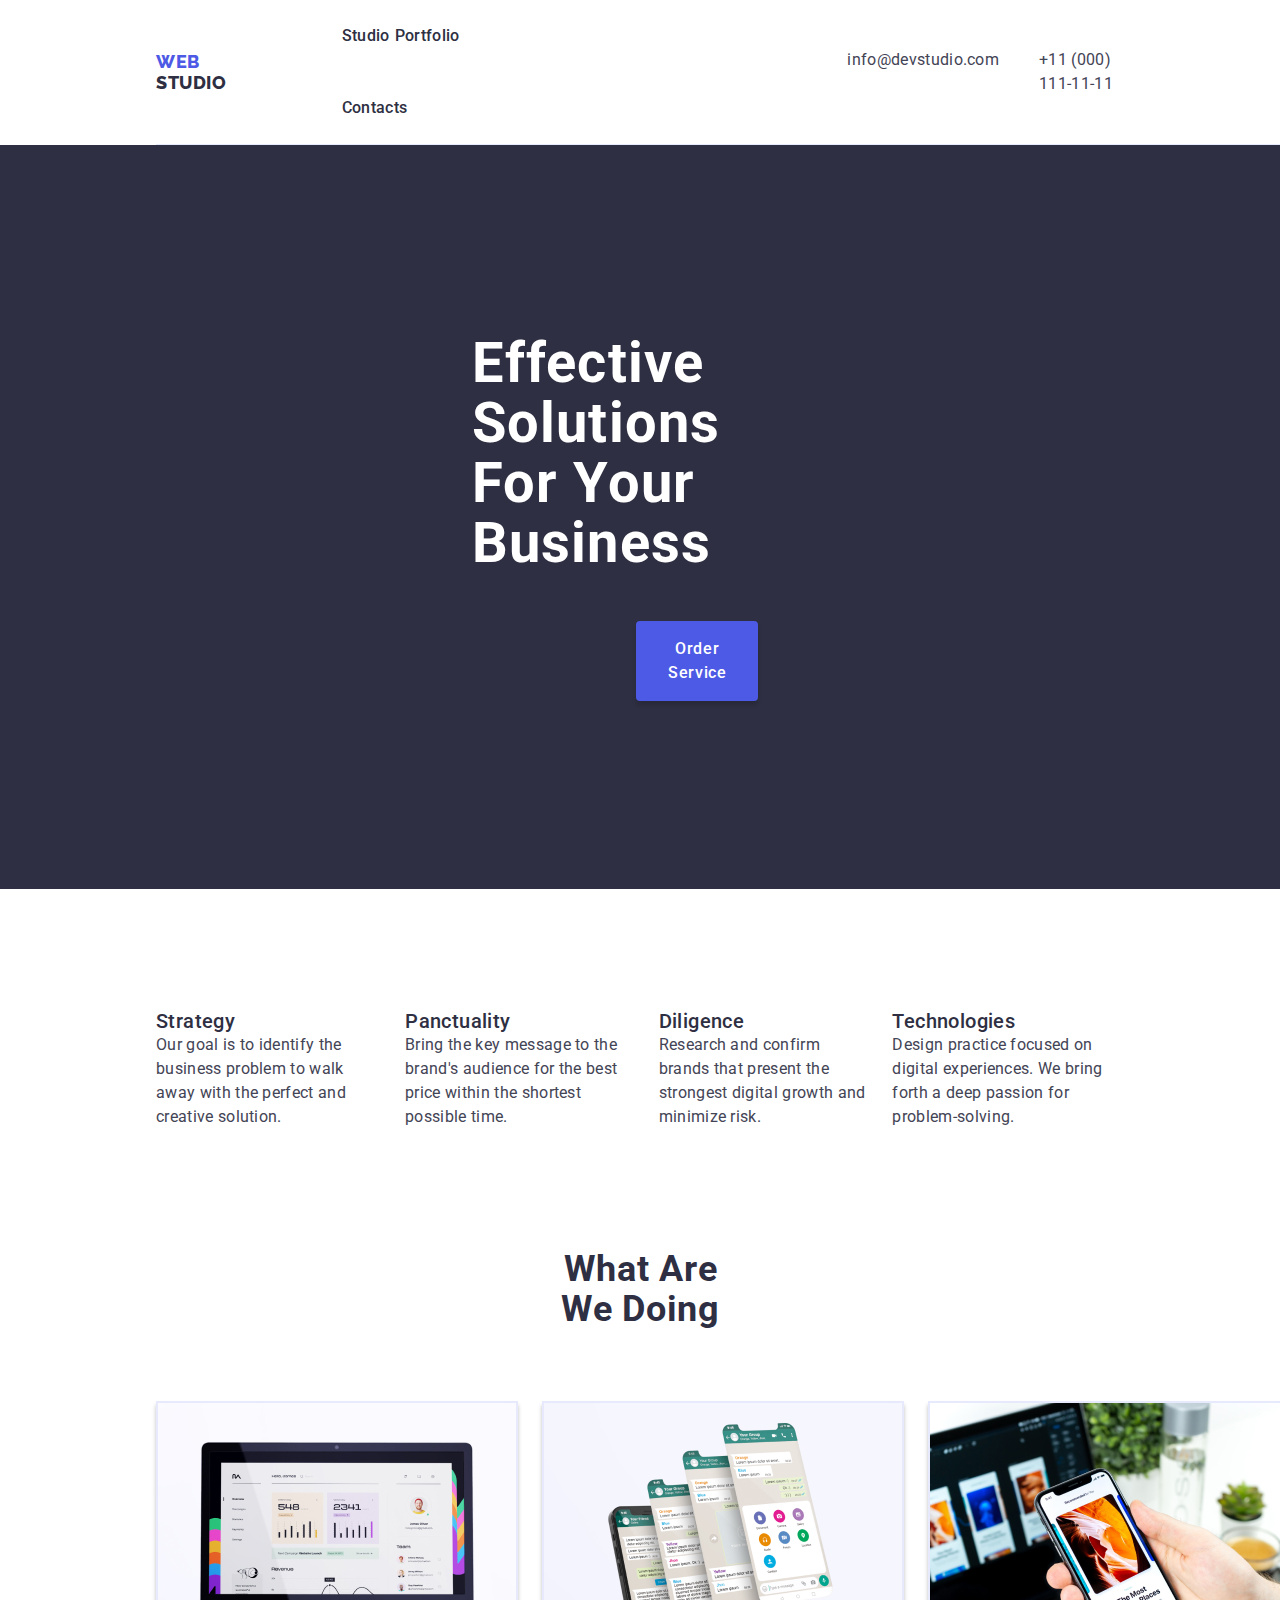
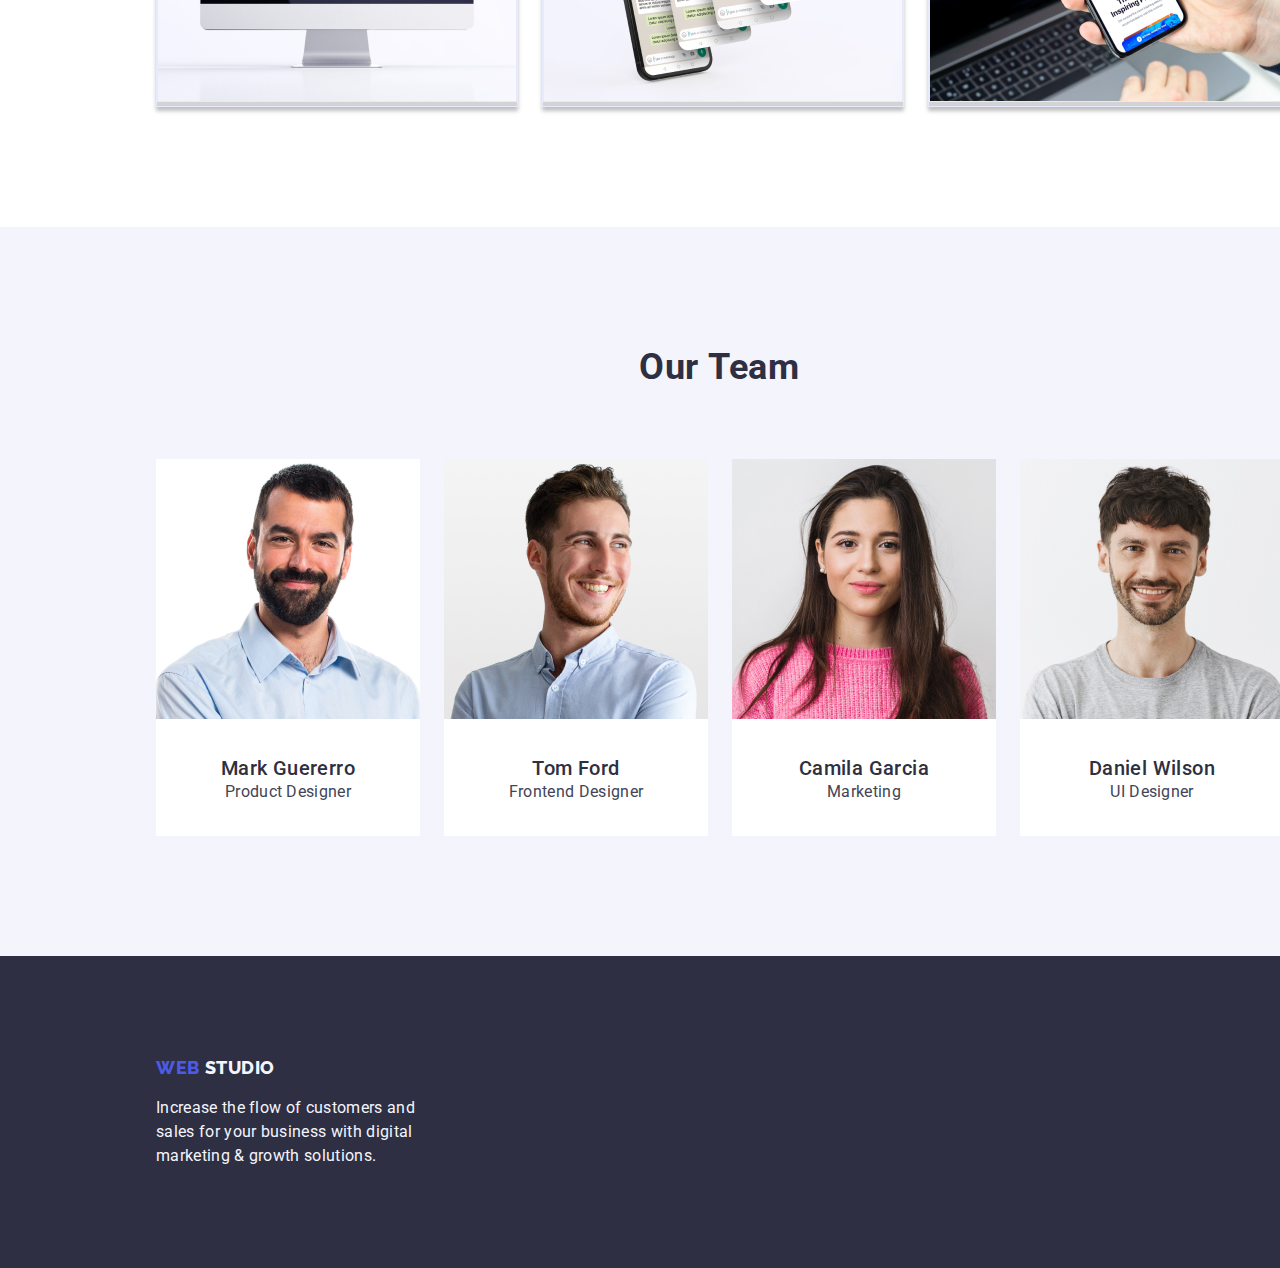
==== index.html @ bf9a6c62 "to check HW3" ====
<!DOCTYPE html>
<html lang="en">

<head>
    <meta charset="UTF-8">
    <meta name="viewport" content="width=device-width, initial-scale=1.0">
    <link rel="stylesheet" href="css/style.css">
    <link rel="stylesheet" href="modern-normalize.css">
    <link rel="preconnect" href="https://fonts.googleapis.com">
    <link rel="preconnect" href="https://fonts.gstatic.com" crossorigin>
    <link href="https://fonts.googleapis.com/css2?family=Raleway:wght@800&display=swap" rel="stylesheet">
    <link href="https://fonts.googleapis.com/css2?family=Roboto:wght@400;500&display=swap" rel="stylesheet">
    <title>HomeWork</title>
</head>

<body>
    <!--Header Section-->
    <header>
        <div class="header-container">
            <a class="header-studio" href="">
                <span class="header-studio-web">web</span>
                <span class="header-studio-link">studio</span></a>
            <nav class="header-nav">
                <ul class="header-nav-list">
                    <li class="header-nav-list-item">
                        <a class="header-nav-link" href="/goit-markup-hw-03/index.html">Studio</a>
                    </li>
                    <li class="header-nav-list-item">
                        <a href="/goit-markup-hw-03/portfolio.html">Portfolio</a>
                    </li>
                    <li class="header-nav-list-item">
                        <a href="/">Contacts</a>
                    </li>
                </ul>
            </nav>
            <address class="header-address">
                <ul class="header-address-list">
                    <li class="header-address-list-item">
                        <a href="mailto:info@devstudio.com" class="header-address-link">info@devstudio.com</a>
                    </li>
                    <li>
                        <a href="tel:+11(000)111-11-11" class="header-address-link">+11 (000) 111-11-11</a>
                    </li>
                </ul>
            </address>
        </div>
    </header>

    <!--Main Section-->
    <main>
        <section class="section-hero">
                <h1 class="hero-title">
                    Effective Solutions <br> for Your Business
                </h1>
            <div class="main-containter">
                <button class="hero-button" type="button">
                    Order Service
                </button>
            </div>
        </section>
        <section class="section-features">
            <div class="features-container">
                <h2 hidden>Features</h2>
                <ul class="features-list">
                    <li class="features-item">
                        <h3>Strategy</h3>
                        <p>Our goal is to identify the business problem to walk away with the perfect and creative solution.
                        </p>
                    </li>
                    <li class="features-item">
                        <h3>Panctuality</h3>
                        <p>Bring the key message to the brand's audience for the best price within the shortest possible
                            time.</p>
                    </li>
                    <li class="features-item">
                        <h3>Diligence</h3>
                        <p>Research and confirm brands that present the strongest digital growth and minimize risk.</p>
                    </li>
                    <li class="features-item">
                        <h3>Technologies</h3>
                        <p>Design practice focused on digital experiences. We bring forth a deep passion for
                            problem-solving.</p>
                    </li>
                </ul>
            </div>            
        </section>

        <section class="services">
            <div class="services-container">
                <h2 class="services-title">
                    What Are We Doing
                </h2>
            </div>
            <div>
                <ul class="services-list">
                    <li class="services-list-item">
                        <img src="images/desktop.jpg" alt="apple monitor" width="360">
                    </li>
                
                    <li class="services-list-item">
                        <img src="images/cpinfo.jpg" alt="cellphone conversation" width="360">
                    </li>
                
                    <li class="services-list-item">
                        <img src="images/cphand.jpg" alt="most inspiring places" width="360">
                    </li>
                </ul>
            </div>            
        </section>

        <section class="team">
            <div class="title-container">
                <h2 class="team-title">
                    Our Team
                </h2>
            </div>
            <div class="team-container">
                <ul class="team-list">
                    <li class="team-list-item">
                        <img src="images/mario.jpg" alt="Product Designer" width="264" height="260">
                        <h3 class="team-member">Mark Guererro</h3>
                        <p class="team-member-position">Product Designer</p>
                    </li>
                
                    <li class="team-list-item">
                        <img src="images/tom.jpg" alt="rontend Designer" width="264" height="260">
                        <h3 class="team-member">Tom Ford</h3>
                        <p class="team-member-position">Frontend Designer</p>
                    </li>
                
                    <li class="team-list-item">
                        <img src="images/camila.jpg" alt="Marketing" width="264" height="260">
                        <h3 class="team-member">Camila Garcia</h3>
                        <p class="team-member-position">Marketing</p>
                    </li>
                
                    <li class="team-list-item">
                        <img src="images/daniel.jpg" alt="UI Designer" width="264" height="260">
                        <h3 class="team-member">Daniel Wilson</h3>
                        <p class="team-member-position">UI Designer</p>
                    </li>
                </ul>
            </div>            
        </section>
    </main>

    <!--Footer Section-->
    <footer>
        <div class="footer-container">
            <a class="footer-studio" href="">
                <span class="footer-studio-web">web</span>
                <span class="footer-studio-link">studio</span></a>
            <p class="footer-studio-paragraph">Increase the flow of customers and<br>sales for your business with
                digital<br>marketing & growth solutions.</p>
        </div>
    </footer>
</body>

</html>
---- css/style.css ----
a {
    text-decoration: none;
    font-style: normal;
    color: inherit;
}

* {
    margin: 0;
    padding: 0;
    box-sizing: border-box;
    font: inherit;
}

:root {
    --iris: #4D5AE5;
    --oceana: #404BBF;
    --navyblue: #2E2F42;
    --green: #31D0AA;
    --slate: #434455;
    --lightslate: #8E8F99;
    --cornflower: #E7E9FC;
    --cloud: #F4F4FD;
    --navybluemodal: #2E2F42;
    --grey: #2E2F42;
    --white: #FFFFFF;
    --dairy: #FCFCFC;
}

/* header section*/
.header-container {
    display: inline-flex;
    border-bottom: 1px solid var(--cornflower);
    background: var(--white);
    justify-content: center;
    align-items: center;
    text-decoration: none;
    flex-shrink: 0;
    margin-left: 156px;
}

.header-studio-web {
    color: var(--iris);
    font-family: Raleway;
    font-size: 18px;
    font-weight: 800;
    line-height: 21px;
    letter-spacing: 0.54px;
    text-transform: uppercase;
}

.header-studio {
    text-decoration: none;
    margin-right: 76px;
}

.header-nav-list-item {
    list-style: none;
    padding-top: 24px;
    padding-bottom: 24px;
    gap: 40px;
}

.header-studio-link {
    color: var(--navyblue);
    font-family: Raleway;
    font-size: 18px;
    font-weight: 800;
    line-height: 21px;
    letter-spacing: 0.54px;
    text-transform: uppercase;
}

.header-nav-list-item {
    display: inline-flex;
    color: var(--navyblue);
    font-family: Roboto;
    font-size: 16px;
    font-weight: 500;
    line-height: 24px;
    letter-spacing: 0.32px;
}

.header-nav :hover {
    color: var(--iris);
}

.header-address-list {
    display: inline-flex;
    margin-left: 332px;
    padding-right: 156px;
    gap: 40px;
    list-style: none;
}

.header-address-link {
    display: inline-flex;
    color: var(--slate);
    font-family: Roboto;
    font-size: 16px;
    line-height: 24px;
    letter-spacing: 0.32px;
}

/* main section*/
.main-containter {
    margin-left: 636px;
    margin-right: 635px;
    padding-bottom: 188px;
}
.hero-title{
    display: inline-flex;
    margin-top: 188px;
    margin-left: 472px;
    margin-right: 472px;
    margin-bottom: 48px;
}

.section-hero{
    background-color: var(--navyblue);
}
.features-container {
    display: inline-flex;
    margin-left: 156px;
    margin-right: 156px;
}

.hero-title {
    color: var(--white);
    font-family: Roboto;
    font-size: 56px;
    font-weight: 700;
    line-height: 60px;
    letter-spacing: 1.12px;
    text-transform: capitalize;
}

.hero-button {
    display: inline-flex;
    padding: 16px 32px;
    align-items: flex-start;
    gap: 10px;
    border-radius: 4px;
    background: var(--iris);
    box-shadow: 0px 4px 4px 0px rgba(0, 0, 0, 0.15);
    color: var(--white);
    font-family: Roboto;
    font-size: 16px;
    font-weight: 500;
    line-height: 24px;
    letter-spacing: 0.64px;
    outline: none;
    border: unset;
    cursor: pointer;
}

.features-list h3 {
    color: var(--navyblue);
    font-family: Roboto;
    font-size: 20px;
    font-weight: 500;
    line-height: 24px;
    letter-spacing: 0.4px;
    text-align: left;
    gap: 8px;
}

.features-list {
    display: flex;
    flex-direction: row;
    justify-content: space-evenly;
    column-gap: 24px;
    list-style-type: none;
    margin-top: 120px;
    margin-bottom: 120px;
}

.features-item p {
    color: var(--slate);
    font-family: Roboto;
    font-size: 16px;
    line-height: 24px;
    letter-spacing: 0.32px;
    text-align: left;
    gap: 8px;
}

.services-container{
    display: inline-flex;
}
.services-title{
    margin-left: 559px;
    margin-bottom: 72px;
    margin-right: 558px;
}

.services-list {
    display: inline-flex;
    column-gap: 24px;
    list-style: none;
    margin-left: 156px;
}

.services-title {
    color: var(--navyblue);
    text-align: center;
    font-family: Roboto;
    font-size: 36px;
    font-weight: 700;
    line-height: 40px;
    letter-spacing: 0.72px;
    text-transform: capitalize;
}

.services-list-item {
    border: 1px solid var(--cornflower);
    background: url(<path-to-image>), lightgray -72.845px -19px / 144.444% 112.667% no-repeat;
    box-shadow: 0px 4px 4px 0px rgba(0, 0, 0, 0.25);
}

.team {
    background-color: var(--cloud);
    margin-top: 120px;
}

.title-container {
    display: inline-flex;
    margin-top: 120px;
    margin-bottom: 72px;
    margin-left: 639px;
}

.team-title {
    color: var(--navyblue);
    text-align: center;
    font-family: Roboto;
    font-size: 36px;
    font-weight: 700;
    line-height: 40px;
    letter-spacing: 0.72px;
    text-transform: capitalize;
}
.team-list {
    display: inline-flex;
    list-style: none;
    gap: 24px;
    margin-left: 156px;
    margin-right: 156px;
    margin-bottom: 120px;
}

.team-member {
    gap: 8px;
    padding-top: 32px;
}

.team-member-position {
    gap: 8px;
    padding-bottom: 32px;
}

.team-list-item {
    background-color: var(--white);
    padding: 0px, 0px, 32px, 0px;
    border-radius: 0px, 0px, 4px, 4px;
}

.team-member {
    color: var(--navyblue);
    text-align: center;
    font-family: Roboto;
    font-size: 20px;
    font-weight: 500;
    line-height: 24px;
    letter-spacing: 0.4px;
}

.team-member-position {
    color: var(--slate);
    text-align: center;
    font-family: Roboto;
    font-size: 16px;
    line-height: 24px;
    letter-spacing: 0.32px;
}

/* footer section */
.footer-container {
    background: var(--navyblue);
    height: 312px;
    padding-top: 101.5px;
    padding-bottom: 100px;
}

.footer-studio-web {
    color: var(--iris);
    font-family: Raleway;
    font-size: 18px;
    font-weight: 800;
    line-height: 21px;
    letter-spacing: 0.54px;
    text-transform: uppercase;
    margin-left: 156px;
}

.footer-studio-link {
    color: var(--cloud);
    font-family: Raleway;
    font-size: 18px;
    font-weight: 800;
    line-height: 21px;
    letter-spacing: 0.54px;
    text-transform: uppercase;
}

.footer-studio-paragraph {
    color: var(--cloud);
    font-family: Roboto;
    font-size: 16px;
    line-height: 24px;
    letter-spacing: 0.32px;
    margin-left: 156px;
    margin-top: 17.5px;
}


/* Portfolio Header, Main and Footer */

/* Header Section*/
.portfolio-container {
    display: inline-flex;
    margin-left: 156px;
    margin-right: 156px;
}

.header-portfolio-list {
    margin-top: 25.5px;
    margin-bottom: 25.5px;
}

.nav-portfolio-list {
    display: inline-flex;
    list-style: none;
    margin-left: 76px;
    column-gap: 40px;
    margin-top: 24px;
    margin-bottom: 24px;
}

.address-list {
    display: inline-flex;
    list-style-type: none;
    gap: 40px;
    margin-top: 24px;
    margin-bottom: 24px;
    margin-left: 332px;
}

.header-portfolio-list-studio {
    color: var(--navyblue);
    font-family: Raleway;
    font-size: 18px;
    font-weight: 800;
    line-height: 21px;
    letter-spacing: 0.54px;
    text-transform: uppercase;
}

.header-portfolio-list-web {
    color: var(--iris);
    font-family: Raleway;
    font-size: 18px;
    font-weight: 800;
    line-height: 21px;
    letter-spacing: 0.54px;
    text-transform: uppercase;
}

.nav-portfolio-list-item {
    color: var(--navyblue);
    font-family: Roboto;
    font-size: 16px;
    font-weight: 500;
    line-height: 24px;
    letter-spacing: 0.32px;
}

.nav-portfolio-list-item:hover {
    color: var(--iris);
}

.address-list-item-link {
    color: var(--slate);
    font-family: Roboto;
    font-size: 16px;
    line-height: 24px;
    letter-spacing: 0.32px;
}


/* main section*/
.btn-container {
    display: inline-flex;
    margin-left: 427px;
    margin-right: 427px;
}

.portfolio-category-item {
    display: inline-flex;
    gap: 24px;
    margin-top: 96px;
    margin-bottom: 72px;
}

.portfolio-category-button {
    display: flex;
    padding: 12px 24px;
    align-items: flex-start;
    border-radius: 4px;
    background: var(--cloud);
    border: 1px solid var(--cornflower);
}

.portfolio-category-button {
    color: var(--iris);
    text-align: center;
    font-family: Roboto;
    font-size: 16px;
    font-weight: 500;
    line-height: 24px;
    letter-spacing: 0.64px;
    outline: none;
    cursor: pointer;
}

.portfolio-category-button:hover {
    background: var(--oceana);
    color: var(--white);
    border-color: var(--iris);
    box-shadow: 0px 2px 2px 0px rgba(0, 0, 0, 0.12), 0px 2px 1px 0px rgba(0, 0, 0, 0.08), 0px 3px 1px 0px rgba(0, 0, 0, 0.10);
}

.applications-container {
    margin-left: 156px;
    margin-right: 156px;
    row-gap: 48px;
}

.application-list {
    display: flex;
    flex-wrap: wrap;
    gap: 24px;
    list-style: none;
    row-gap: 48px;
    margin-bottom: 120px;
}

.application-description {
    padding-top: 32px;
    row-gap: 8px;
}

.application-name {
    padding-bottom: 32px;
    row-gap: 8px;
}

.application-description {
    color: var(--navyblue);
    font-family: Roboto;
    font-size: 20px;
    font-weight: 500;
    line-height: 24px;
    letter-spacing: 0.4px;
}

.application-name {
    color: var(--slate);
    font-family: Roboto;
    font-size: 16px;
    line-height: 24px;
    letter-spacing: 0.32px;
}

.services-application {
    color: var(--navyblue);
    font-family: Roboto;
    font-size: 20px;
    font-weight: 500;
    line-height: 24px;
    letter-spacing: 0.4px;
}

/* footer*/
.footer-studio-list {
    display: inline-flex;
    margin-left: 156px;
    margin-top: 101.5px;
}

.footer-section {
    background: var(--navyblue);
    height: 312px;
}

.footer-paragraph {
    margin-left: 156px;
}

.studio-footer {
    text-decoration: none;
    text-transform: uppercase;
    font-family: Raleway;
}

.footer-paragraph {
    color: var(--cloud);
    font-family: Roboto;
    font-size: 16px;
    line-height: 24px;
    letter-spacing: 0.32px;
}

.footer-studio-list-web {
    color: var(--iris);
    font-family: Raleway;
    font-size: 18px;
    font-weight: 800;
    line-height: 21px;
    letter-spacing: 0.54px;
    text-transform: uppercase;
}

.footer-studio-list-link {
    color: var(--cloud);
    font-family: Raleway;
    font-size: 18px;
    font-weight: 800;
    line-height: 21px;
    letter-spacing: 0.54px;
    text-transform: uppercase;
}
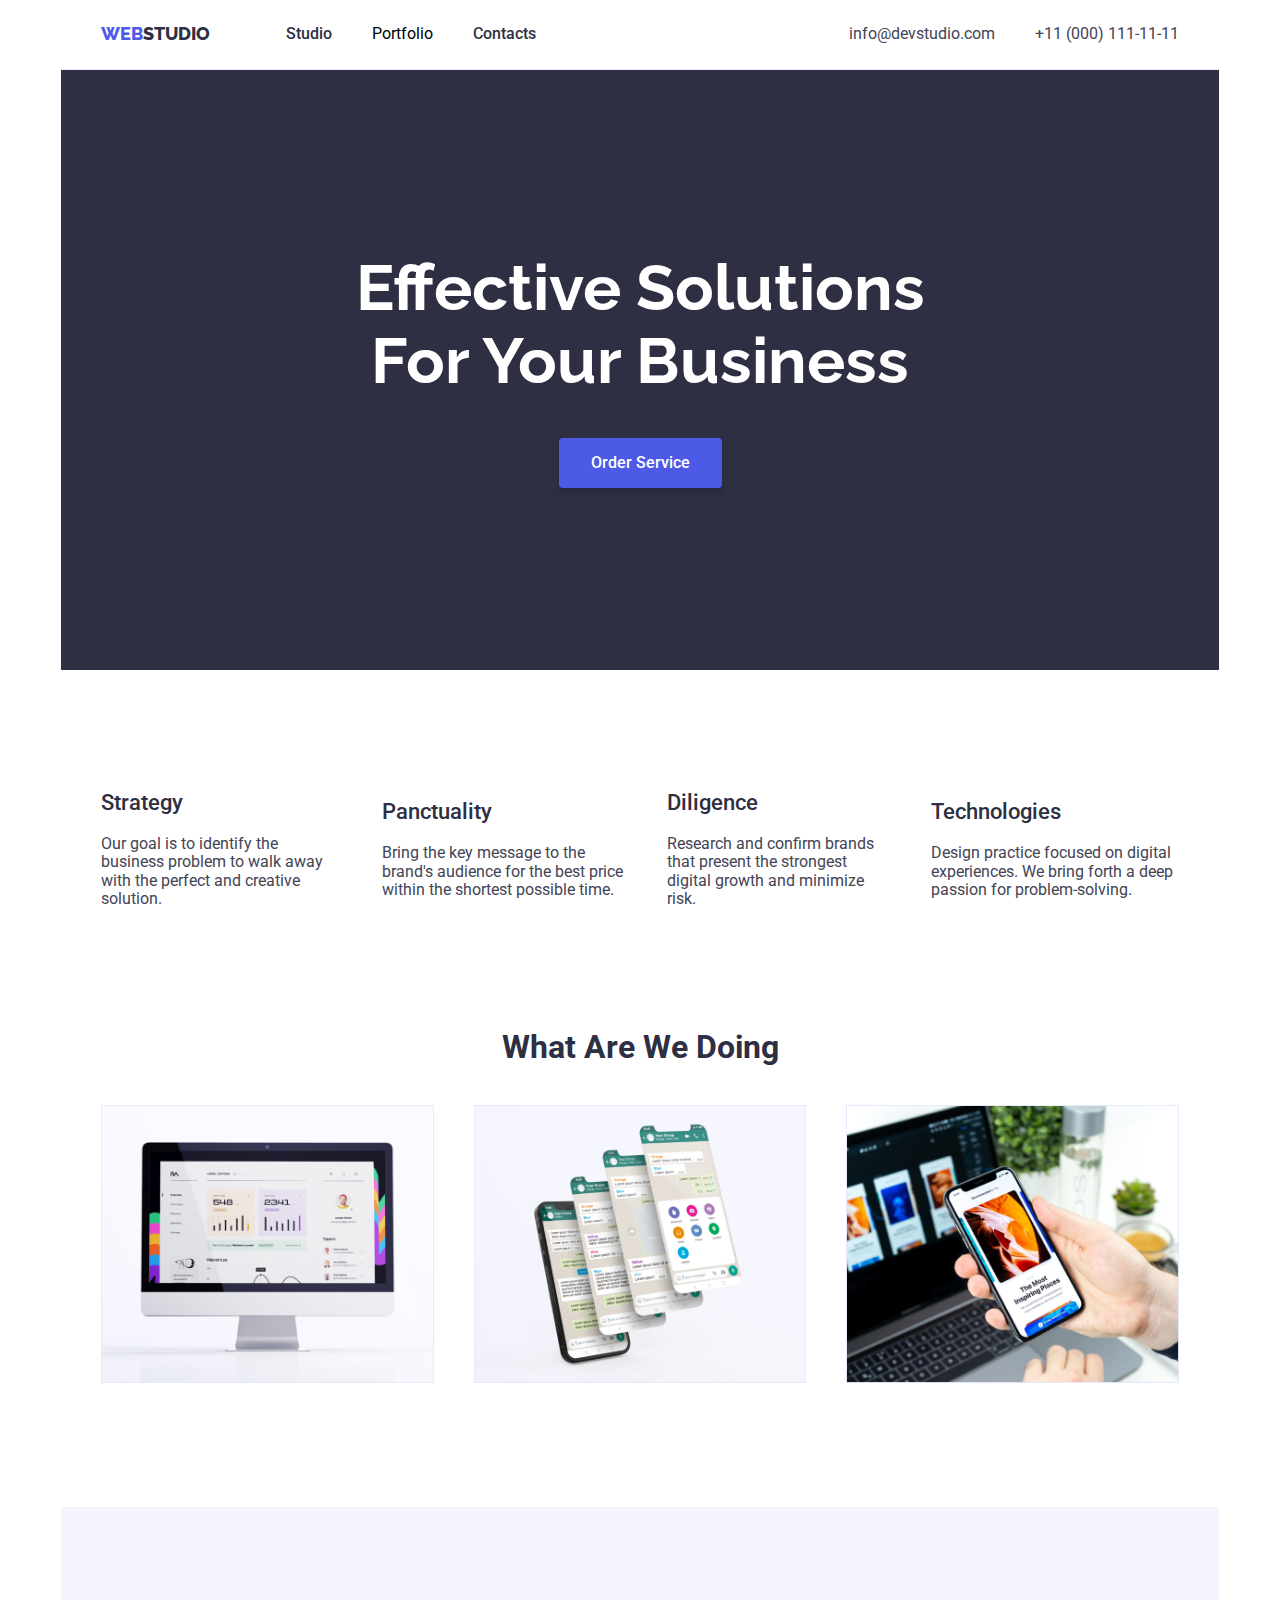
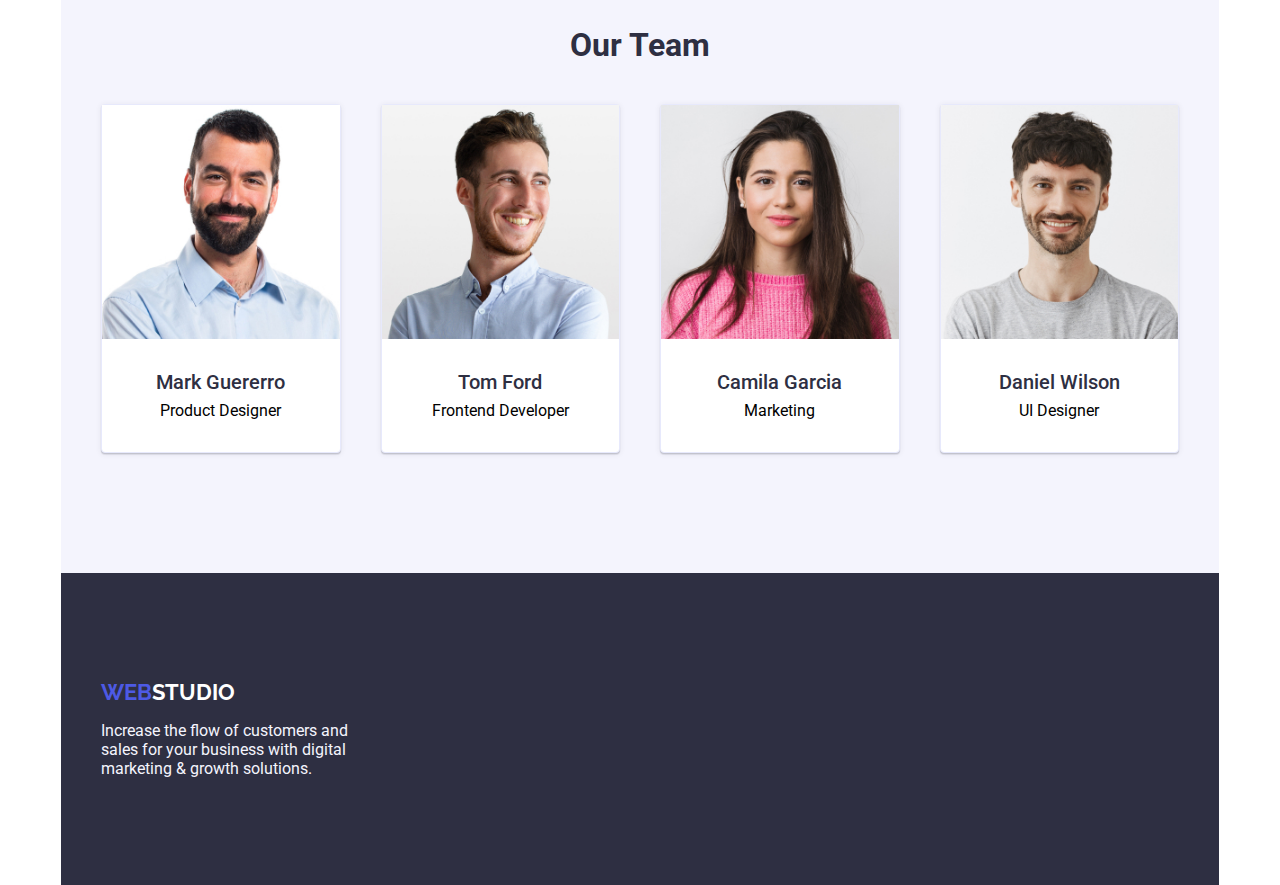
==== commit 4a666159: "for finalizing" ====
--- a/index.html
+++ b/index.html
@@ -6,154 +6,138 @@
     <meta name="viewport" content="width=device-width, initial-scale=1.0">
     <link rel="stylesheet" href="css/style.css">
     <link rel="stylesheet" href="modern-normalize.css">
+
     <link rel="preconnect" href="https://fonts.googleapis.com">
     <link rel="preconnect" href="https://fonts.gstatic.com" crossorigin>
+    
     <link href="https://fonts.googleapis.com/css2?family=Raleway:wght@800&display=swap" rel="stylesheet">
     <link href="https://fonts.googleapis.com/css2?family=Roboto:wght@400;500&display=swap" rel="stylesheet">
     <title>HomeWork</title>
 </head>
 
 <body>
-    <!--Header Section-->
-    <header>
-        <div class="header-container">
-            <a class="header-studio" href="">
-                <span class="header-studio-web">web</span>
-                <span class="header-studio-link">studio</span></a>
-            <nav class="header-nav">
-                <ul class="header-nav-list">
-                    <li class="header-nav-list-item">
-                        <a class="header-nav-link" href="/goit-markup-hw-03/index.html">Studio</a>
+    <div class="container">
+        <header>
+            <nav class="nav">
+                <a  href="index.html" class="logo">
+                    <span class="logo-span">Web</span>Studio
+                </a>
+                <ul class="nav-list">
+                    <li class="nav-list-item">
+                        <a href="/index.html">Studio</a>
+                    </li
+                    <li class="nav-list-item">
+                        <a href="/portfolio.html">Portfolio</a>
                     </li>
-                    <li class="header-nav-list-item">
-                        <a href="/goit-markup-hw-03/portfolio.html">Portfolio</a>
-                    </li>
-                    <li class="header-nav-list-item">
-                        <a href="/">Contacts</a>
+                    <li class="nav-list-item">
+                        <a href="#">Contacts</a>
                     </li>
                 </ul>
             </nav>
-            <address class="header-address">
-                <ul class="header-address-list">
-                    <li class="header-address-list-item">
-                        <a href="mailto:info@devstudio.com" class="header-address-link">info@devstudio.com</a>
-                    </li>
-                    <li>
-                        <a href="tel:+11(000)111-11-11" class="header-address-link">+11 (000) 111-11-11</a>
-                    </li>
-                </ul>
+            <address class="address">
+                <a href="mailto:info@devstudio.com">info@devstudio.com</a>
+                <a href="tel:+110001111111">+11 (000) 111-11-11</a>
             </address>
-        </div>
-    </header>
+        </header>
 
     <!--Main Section-->
     <main>
-        <section class="section-hero">
-                <h1 class="hero-title">
-                    Effective Solutions <br> for Your Business
-                </h1>
-            <div class="main-containter">
-                <button class="hero-button" type="button">
-                    Order Service
-                </button>
-            </div>
+        <section class="section hero">
+            <h1 class="hero-title">
+                Effective Solutions <br> for Your Business
+            </h1>
+            <button type="button" class="hero-button">
+                Order Service
+            </button>
         </section>
-        <section class="section-features">
-            <div class="features-container">
-                <h2 hidden>Features</h2>
-                <ul class="features-list">
-                    <li class="features-item">
-                        <h3>Strategy</h3>
-                        <p>Our goal is to identify the business problem to walk away with the perfect and creative solution.
-                        </p>
-                    </li>
-                    <li class="features-item">
-                        <h3>Panctuality</h3>
-                        <p>Bring the key message to the brand's audience for the best price within the shortest possible
-                            time.</p>
-                    </li>
-                    <li class="features-item">
-                        <h3>Diligence</h3>
-                        <p>Research and confirm brands that present the strongest digital growth and minimize risk.</p>
-                    </li>
-                    <li class="features-item">
-                        <h3>Technologies</h3>
-                        <p>Design practice focused on digital experiences. We bring forth a deep passion for
-                            problem-solving.</p>
-                    </li>
-                </ul>
-            </div>            
+        <section class="section about">
+            <h2 class="about-title" hidden>Feature</h2>
+            <ul class="about-list">
+                <li class="about-list-item">
+                    <h3>Strategy</h3>
+                    <p>Our goal is to identify the business problem to walk away with the perfect and creative
+                    solution.</p>
+                </li>
+                <li class="about-list-item">
+                    <h3>Panctuality</h3>
+                    <p>Bring the key message to the brand's audience for the best price within the shortest possible
+                        time.</p>
+                </li>
+                <li class="about-list-item">
+                    <h3>Diligence</h3>
+                    <p>Research and confirm brands that present the strongest digital growth and minimize risk.</p>
+                </li>
+                <li class="about-list-item">
+                    <h3>Technologies</h3>
+                    <p>Design practice focused on digital experiences. We bring forth a deep passion for
+                        problem-solving.</p>
+                </li>
+            </ul>
         </section>
 
-        <section class="services">
-            <div class="services-container">
+        <section class="section services">
                 <h2 class="services-title">
                     What Are We Doing
                 </h2>
-            </div>
-            <div>
                 <ul class="services-list">
                     <li class="services-list-item">
-                        <img src="images/desktop.jpg" alt="apple monitor" width="360">
+                        <img src="images/desktop.jpg" alt="apple monitor">
                     </li>
-                
                     <li class="services-list-item">
-                        <img src="images/cpinfo.jpg" alt="cellphone conversation" width="360">
+                        <img src="images/cpinfo.jpg" alt="cellphone conversation">
                     </li>
-                
                     <li class="services-list-item">
-                        <img src="images/cphand.jpg" alt="most inspiring places" width="360">
+                        <img src="images/cphand.jpg" alt="most inspiring places">
                     </li>
                 </ul>
-            </div>            
         </section>
 
-        <section class="team">
-            <div class="title-container">
-                <h2 class="team-title">
+        <section class="section teams">
+                <h2 class="teams-title">
                     Our Team
                 </h2>
-            </div>
-            <div class="team-container">
-                <ul class="team-list">
-                    <li class="team-list-item">
-                        <img src="images/mario.jpg" alt="Product Designer" width="264" height="260">
-                        <h3 class="team-member">Mark Guererro</h3>
-                        <p class="team-member-position">Product Designer</p>
+                <ul class="teams-list">
+                    <li class="teams-list-item">
+                        <img src="images/mario.jpg" alt="Mark Guerrero">
+                        <div class="teams-list-item-details">
+                            <h3>Mark Guererro</h3>
+                            <p>Product Designer</p>
+                        </div>
                     </li>
-                
-                    <li class="team-list-item">
-                        <img src="images/tom.jpg" alt="rontend Designer" width="264" height="260">
-                        <h3 class="team-member">Tom Ford</h3>
-                        <p class="team-member-position">Frontend Designer</p>
+                    <li class="teams-list-item">                        
+                        <img src="images/tom.jpg" alt="Tom Ford">
+                        <div class="teams-list-item-details">
+                            <h3>Tom Ford</h3>
+                            <p>Frontend Developer</p>
+                        </div>                        
                     </li>
-                
-                    <li class="team-list-item">
-                        <img src="images/camila.jpg" alt="Marketing" width="264" height="260">
-                        <h3 class="team-member">Camila Garcia</h3>
-                        <p class="team-member-position">Marketing</p>
+                    <li class="teams-list-item">
+                        <img src="images/camila.jpg" alt="Camila Garcia">
+                        <div class="teams-list-item-details">
+                            <h3>Camila Garcia</h3>
+                            <p>Marketing</p>
+                        </div>                        
                     </li>
-                
-                    <li class="team-list-item">
-                        <img src="images/daniel.jpg" alt="UI Designer" width="264" height="260">
-                        <h3 class="team-member">Daniel Wilson</h3>
-                        <p class="team-member-position">UI Designer</p>
+                    <li class="teams-list-item">
+                        <img src="images/daniel.jpg" alt="Daniel Wilson">
+                        <div class="teams-list-item-details">
+                            <h3>Daniel Wilson</h3>
+                            <p>UI Designer</p>
+                        </div>                        
                     </li>
                 </ul>
-            </div>            
         </section>
     </main>
 
     <!--Footer Section-->
-    <footer>
-        <div class="footer-container">
-            <a class="footer-studio" href="">
-                <span class="footer-studio-web">web</span>
-                <span class="footer-studio-link">studio</span></a>
-            <p class="footer-studio-paragraph">Increase the flow of customers and<br>sales for your business with
-                digital<br>marketing & growth solutions.</p>
-        </div>
+    <footer class="footer">
+        <a href="index.html" class="footer-logo">
+            <span class="footer-logo-span">Web</span>Studio
+        </a>
+        <p>
+            Increase the flow of customers and sales for your business with digital marketing & growth solutions.
+        </p>
     </footer>
-</body>
-
+    </div>
+    </body>
 </html>--- a/css/style.css
+++ b/css/style.css
@@ -2,6 +2,7 @@
     text-decoration: none;
     font-style: normal;
     color: inherit;
+    cursor: pointer;
 }
 
 * {
@@ -9,8 +10,39 @@
     padding: 0;
     box-sizing: border-box;
     font: inherit;
-}
-
+    list-style: none;
+}
+body {
+    font-family: "Roboto", sans-serif;
+    margin: 0;
+    padding: 0;
+}
+h1,h2,h3,h4,h5,h6 {
+    margin: 0;
+    padding: 0;
+    text-transform: capitalize;
+}
+h1 {
+    font-size: 64px;
+    font-weight: 700;
+}
+h2 {
+    font-size: 48px;
+    font-weight: 600;
+}
+h3 {
+    font-size: 32px;
+    font-weight: 500;
+}
+button {
+    border: none;
+    outline: none;
+    cursor: pointer;
+}
+img {
+    width: 100%;
+    height: auto;
+}
 :root {
     --iris: #4D5AE5;
     --oceana: #404BBF;
@@ -26,516 +58,331 @@
     --dairy: #FCFCFC;
 }
 
-/* header section*/
-.header-container {
-    display: inline-flex;
+.container {
+    display: flex;
+    flex-direction: column;
+    justify-content: center;
+    align-items: center;
+    max-width: 1158px;
+    margin: 0 auto;
+}
+
+header {
+    display: flex;
+    justify-content: center;
+    align-items: center;
+    width: 100%;
     border-bottom: 1px solid var(--cornflower);
     background: var(--white);
-    justify-content: center;
-    align-items: center;
+    padding: 24px 40px;
+}
+main{
+    display: block;
+    width: 100%;
+}
+
+.nav {
+    display: flex;
+    justify-content: space-between;
+    align-items: center;
+    gap: 76px;
+}
+.nav .logo-span {
+    color: var(--iris);
+}
+.nav .logo {
+    color: var(--navyblue);
+    font-family: "Raleway", sans-serif;
+    font-size: 18px;
+    font-style: normal;
+    font-weight: 800;
+    text-transform: uppercase;
     text-decoration: none;
-    flex-shrink: 0;
-    margin-left: 156px;
-}
-
-.header-studio-web {
-    color: var(--iris);
-    font-family: Raleway;
-    font-size: 18px;
-    font-weight: 800;
-    line-height: 21px;
-    letter-spacing: 0.54px;
-    text-transform: uppercase;
-}
-
-.header-studio {
-    text-decoration: none;
-    margin-right: 76px;
-}
-
-.header-nav-list-item {
-    list-style: none;
-    padding-top: 24px;
-    padding-bottom: 24px;
-    gap: 40px;
-}
-
-.header-studio-link {
-    color: var(--navyblue);
-    font-family: Raleway;
-    font-size: 18px;
-    font-weight: 800;
-    line-height: 21px;
-    letter-spacing: 0.54px;
-    text-transform: uppercase;
-}
-
-.header-nav-list-item {
-    display: inline-flex;
-    color: var(--navyblue);
-    font-family: Roboto;
-    font-size: 16px;
-    font-weight: 500;
-    line-height: 24px;
-    letter-spacing: 0.32px;
-}
-
-.header-nav :hover {
-    color: var(--iris);
-}
-
-.header-address-list {
-    display: inline-flex;
-    margin-left: 332px;
-    padding-right: 156px;
-    gap: 40px;
-    list-style: none;
-}
-
-.header-address-link {
-    display: inline-flex;
+}
+.nav-list {
+    display: flex;
+    justify-content: space-between;
+    align-items: center;
+    gap: 40px;
+}
+.nav-list-item a {
+    font-weight: 500;
+    color: var(--navyblue);
+}
+.nav-list-item a:hover {
+    color: var(--iris);
+}
+.address {
+    display: flex;
+    align-items: flex-start;
+    gap: 40px;
+    margin-left: auto;
+}
+.address a{
+    font-style: normal;
     color: var(--slate);
-    font-family: Roboto;
-    font-size: 16px;
-    line-height: 24px;
-    letter-spacing: 0.32px;
-}
-
+}
+.address a:hover {
+    color: var(--iris);
+}
 /* main section*/
-.main-containter {
-    margin-left: 636px;
-    margin-right: 635px;
-    padding-bottom: 188px;
-}
-.hero-title{
-    display: inline-flex;
-    margin-top: 188px;
-    margin-left: 472px;
-    margin-right: 472px;
-    margin-bottom: 48px;
-}
-
-.section-hero{
-    background-color: var(--navyblue);
-}
-.features-container {
-    display: inline-flex;
-    margin-left: 156px;
-    margin-right: 156px;
-}
-
+.hero {
+    flex-direction: column;
+    gap: 40px;
+    background: var(--navyblue);
+    height: 600px;
+}
+.section {
+    display: flex;
+    margin: 0;
+    width: 100%;
+    justify-content: center;
+    align-items: center;
+}
 .hero-title {
+    font-family: "Raleway", sans-serif;
+    text-align: center;
     color: var(--white);
-    font-family: Roboto;
-    font-size: 56px;
-    font-weight: 700;
-    line-height: 60px;
-    letter-spacing: 1.12px;
+}
+.hero-button {
+    font-size: 16px;
+    font-weight: 500;
+    padding: 16px 32px;
     text-transform: capitalize;
-}
-
-.hero-button {
-    display: inline-flex;
-    padding: 16px 32px;
-    align-items: flex-start;
-    gap: 10px;
     border-radius: 4px;
+    color: var(--white);
     background: var(--iris);
     box-shadow: 0px 4px 4px 0px rgba(0, 0, 0, 0.15);
+    transition: all 0.1s ease-in-out;
+}
+.hero-button:hover {
+    background: var(--cornflower);
+    color: var(--iris);
+}
+
+.hero-button:active {
+    transform: scale(0.95);
+}
+.about {
+    flex-direction: column;
+    padding: 120px 40px;
+}
+.about-title {
+    text-align: center;
+    color: var(--navyblue);
+    font-size: 2rem;
+    font-weight: 500;
+    margin-bottom: 40px;
+}
+.about-list {
+    display: flex;
+    justify-content: space-between;
+    align-items: center;
+    gap: 40px;
+}
+.about-list-item{
+    display: flex;
+    flex-direction: column;
+    gap: 20px;
+    text-align: left;
+}
+.about-list-item h3{
+    font-size: 22px;
+    color: var(--navyblue);
+}
+.about-list-item p{
+    font-size: 16px;
+    color: var(--slate);
+}
+.services{
+    flex-direction: column;
+    padding: 0 40px 120px;
+}
+.services-title{
+    text-align: center;
+    color: var(--navyblue);
+    font-size: 32px;
+    font-weight: 700;
+    margin-bottom: 40px;
+}
+.services-list{
+    display: flex;
+    justify-content: space-between;
+    align-items: center;
+    gap: 40px;
+}
+.teams{
+    flex-direction: column;
+    padding: 120px 40px;
+    background-color: var(--cloud);
+}
+.teams-title{
+    text-align: center;
+    color: var(--navyblue);
+    font-size: 32px;
+    font-weight: 700;
+    margin-bottom: 40px;
+}
+.teams-list{
+    display: flex;
+    justify-content: space-between;
+    align-items: center;
+    gap: 40px;
+}
+.teams-list-item{
+    display: flex;
+    justify-content: center;
+    align-items: center;
+    flex-direction: column;
+    gap: 32px;
+    background: var(--white);
+    border: 1px solid var(--cornflower);
+    box-shadow: 0px 2px 1px 0px rgba(46, 47, 66, 0.08), 0px 1px 1px 0px rgba(46, 47, 66, 0.16), 0px 1px 6px 0px rgba(46, 47, 66, 0.08);
+    border-radius: 4px;
+}
+.team-list-item img{
+    width: 100%;
+    height: 100%;
+    object-fit: cover;
+}
+.teams-list-item-details{
+    display: flex;
+    flex-direction: column;
+    align-items: center;
+    gap: 8px;
+    margin-bottom: 32px;
+    width: 100%;
+}
+.teams-list-item h3{
+    font-size: 20px;
+    color: var(--navyblue);
+}
+.team-list-item p{
+    font-size: 16px;
+    color: var(--slate);
+}
+/* Portfolio Header, Main and Footer */
+
+.portfolio{
+    flex-direction: column;
+    padding: 96px 40px 120px;
+}
+.portfolio-title{
+    text-align: center;
+    color: var(--navyblue);
+    font-size: 32px;
+    font-weight: 500;
+    margin-bottom: 40px;
+}
+.portfolio-filter-list{
+    display: flex;
+    justify-content: center;
+    align-items: center;
+    gap: 40px;
+    margin-bottom: 40px;
+}
+.filter-list-item .filter-active{
+    border-radius: 4px;
+    border: none;
+    background: var(--iris);
     color: var(--white);
-    font-family: Roboto;
-    font-size: 16px;
-    font-weight: 500;
-    line-height: 24px;
-    letter-spacing: 0.64px;
-    outline: none;
-    border: unset;
+    box-shadow: 0px 2px 2px 0px rgba(0, 0, 0, 0.12), 0px 2px 1px 0px rgba(0, 0, 0, 0.08), 0px 3px 1px 0px rgba(0, 0, 0, 0.10);
+}
+.filter-list-item .filter-buttons{
+    font-size: 16px;
+    font-weight: 500;
+    color: var(--navyblue);
+    padding: 12px 24px;
+    border-radius: 4px;
+    color: var(--iris);
+    border: 1px solid var(--cornflower);
+    background: var(--cloud);
+    transition: all 0.3s ease-in-out;
+}
+.filter-list-item .filter-buttons:hover {
+    background: var(--cornflower);
+    color: var(--iris);
+}
+.filter-list-item .filter-buttons:active {
+    transform: scale(0.95);
+}
+.portfolio-list {
+    display: flex;
+    flex-wrap: wrap;
+    justify-content: space-between;
+    align-items: center;
+    row-gap: 48px;
+    column-gap: 24px;
+}
+
+.portfolio-list-item {
+    display: flex;
+    flex-direction: column;
+    background: var(--white);
+    width: calc(33.33% - 20px);
     cursor: pointer;
-}
-
-.features-list h3 {
-    color: var(--navyblue);
-    font-family: Roboto;
+    transition: all 0.3s ease-in-out;
+}
+.portfolio-list-item:hover {
+    box-shadow: 0px 2px 2px 0px rgba(0, 0, 0, 0.12), 0px 2px 1px 0px rgba(0, 0, 0, 0.08), 0px 3px 1px 0px rgba(0, 0, 0, 0.10);
+}
+.portfolio-list-item img {
+    width: 100%;
+    object-fit: cover;
+}
+.portfolio-list {
+    display: flex;
+    justify-content: space-between;
+    align-items: center;
+    gap: 40px;
+}
+.portfolio-list-item .list-item-content {
+    display: flex;
+    flex-direction: column;
+    gap: 10px;
+    padding: 30px 20px;
+    border-bottom: 1px solid var(--cornflower);
+    border-left: 1px solid var(--cornflower);
+    border-right: 1px solid var(--cornflower);
+}
+.list-item-content h3{
     font-size: 20px;
-    font-weight: 500;
-    line-height: 24px;
-    letter-spacing: 0.4px;
-    text-align: left;
-    gap: 8px;
-}
-
-.features-list {
-    display: flex;
-    flex-direction: row;
-    justify-content: space-evenly;
-    column-gap: 24px;
-    list-style-type: none;
-    margin-top: 120px;
-    margin-bottom: 120px;
-}
-
-.features-item p {
-    color: var(--slate);
-    font-family: Roboto;
-    font-size: 16px;
-    line-height: 24px;
-    letter-spacing: 0.32px;
-    text-align: left;
-    gap: 8px;
-}
-
-.services-container{
-    display: inline-flex;
-}
-.services-title{
-    margin-left: 559px;
-    margin-bottom: 72px;
-    margin-right: 558px;
-}
-
-.services-list {
-    display: inline-flex;
-    column-gap: 24px;
-    list-style: none;
-    margin-left: 156px;
-}
-
-.services-title {
-    color: var(--navyblue);
-    text-align: center;
-    font-family: Roboto;
-    font-size: 36px;
-    font-weight: 700;
-    line-height: 40px;
-    letter-spacing: 0.72px;
-    text-transform: capitalize;
-}
-
-.services-list-item {
-    border: 1px solid var(--cornflower);
-    background: url(<path-to-image>), lightgray -72.845px -19px / 144.444% 112.667% no-repeat;
-    box-shadow: 0px 4px 4px 0px rgba(0, 0, 0, 0.25);
-}
-
-.team {
-    background-color: var(--cloud);
-    margin-top: 120px;
-}
-
-.title-container {
-    display: inline-flex;
-    margin-top: 120px;
-    margin-bottom: 72px;
-    margin-left: 639px;
-}
-
-.team-title {
-    color: var(--navyblue);
-    text-align: center;
-    font-family: Roboto;
-    font-size: 36px;
-    font-weight: 700;
-    line-height: 40px;
-    letter-spacing: 0.72px;
-    text-transform: capitalize;
-}
-.team-list {
-    display: inline-flex;
-    list-style: none;
-    gap: 24px;
-    margin-left: 156px;
-    margin-right: 156px;
-    margin-bottom: 120px;
-}
-
-.team-member {
-    gap: 8px;
-    padding-top: 32px;
-}
-
-.team-member-position {
-    gap: 8px;
-    padding-bottom: 32px;
-}
-
-.team-list-item {
-    background-color: var(--white);
-    padding: 0px, 0px, 32px, 0px;
-    border-radius: 0px, 0px, 4px, 4px;
-}
-
-.team-member {
-    color: var(--navyblue);
-    text-align: center;
-    font-family: Roboto;
-    font-size: 20px;
-    font-weight: 500;
-    line-height: 24px;
-    letter-spacing: 0.4px;
-}
-
-.team-member-position {
-    color: var(--slate);
-    text-align: center;
-    font-family: Roboto;
-    font-size: 16px;
-    line-height: 24px;
-    letter-spacing: 0.32px;
-}
-
-/* footer section */
-.footer-container {
+    color: var(--navyblue);
+}
+.list-item-content p {
+    font-size: 16px;
+    color: var(--slate, #434455);
+}
+.footer {
+    display: flex;
+    justify-content: center;
+    align-items: flex-start;
+    flex-direction: column;
     background: var(--navyblue);
     height: 312px;
-    padding-top: 101.5px;
-    padding-bottom: 100px;
-}
-
-.footer-studio-web {
-    color: var(--iris);
-    font-family: Raleway;
-    font-size: 18px;
-    font-weight: 800;
-    line-height: 21px;
-    letter-spacing: 0.54px;
+    width: 100%;
+    padding: 0 40px;
+}
+
+.footer-logo {
+    color: var(--white);
+    font-family: "Raleway", sans-serif;
+    font-size: 22px;
+    font-style: normal;
+    font-weight: 700;
     text-transform: uppercase;
-    margin-left: 156px;
-}
-
-.footer-studio-link {
+    text-decoration: none;
+    margin-right: 40px;
+}
+
+.footer-logo-span {
+    color: var(--iris);
+}
+
+.footer p {
+    font-size: 16px;
     color: var(--cloud);
-    font-family: Raleway;
-    font-size: 18px;
-    font-weight: 800;
-    line-height: 21px;
-    letter-spacing: 0.54px;
-    text-transform: uppercase;
-}
-
-.footer-studio-paragraph {
-    color: var(--cloud);
-    font-family: Roboto;
-    font-size: 16px;
-    line-height: 24px;
-    letter-spacing: 0.32px;
-    margin-left: 156px;
-    margin-top: 17.5px;
-}
-
-
-/* Portfolio Header, Main and Footer */
-
-/* Header Section*/
-.portfolio-container {
-    display: inline-flex;
-    margin-left: 156px;
-    margin-right: 156px;
-}
-
-.header-portfolio-list {
-    margin-top: 25.5px;
-    margin-bottom: 25.5px;
-}
-
-.nav-portfolio-list {
-    display: inline-flex;
-    list-style: none;
-    margin-left: 76px;
-    column-gap: 40px;
-    margin-top: 24px;
-    margin-bottom: 24px;
-}
-
-.address-list {
-    display: inline-flex;
-    list-style-type: none;
-    gap: 40px;
-    margin-top: 24px;
-    margin-bottom: 24px;
-    margin-left: 332px;
-}
-
-.header-portfolio-list-studio {
-    color: var(--navyblue);
-    font-family: Raleway;
-    font-size: 18px;
-    font-weight: 800;
-    line-height: 21px;
-    letter-spacing: 0.54px;
-    text-transform: uppercase;
-}
-
-.header-portfolio-list-web {
-    color: var(--iris);
-    font-family: Raleway;
-    font-size: 18px;
-    font-weight: 800;
-    line-height: 21px;
-    letter-spacing: 0.54px;
-    text-transform: uppercase;
-}
-
-.nav-portfolio-list-item {
-    color: var(--navyblue);
-    font-family: Roboto;
-    font-size: 16px;
-    font-weight: 500;
-    line-height: 24px;
-    letter-spacing: 0.32px;
-}
-
-.nav-portfolio-list-item:hover {
-    color: var(--iris);
-}
-
-.address-list-item-link {
-    color: var(--slate);
-    font-family: Roboto;
-    font-size: 16px;
-    line-height: 24px;
-    letter-spacing: 0.32px;
-}
-
-
-/* main section*/
-.btn-container {
-    display: inline-flex;
-    margin-left: 427px;
-    margin-right: 427px;
-}
-
-.portfolio-category-item {
-    display: inline-flex;
-    gap: 24px;
-    margin-top: 96px;
-    margin-bottom: 72px;
-}
-
-.portfolio-category-button {
-    display: flex;
-    padding: 12px 24px;
-    align-items: flex-start;
-    border-radius: 4px;
-    background: var(--cloud);
-    border: 1px solid var(--cornflower);
-}
-
-.portfolio-category-button {
-    color: var(--iris);
-    text-align: center;
-    font-family: Roboto;
-    font-size: 16px;
-    font-weight: 500;
-    line-height: 24px;
-    letter-spacing: 0.64px;
-    outline: none;
-    cursor: pointer;
-}
-
-.portfolio-category-button:hover {
-    background: var(--oceana);
-    color: var(--white);
-    border-color: var(--iris);
-    box-shadow: 0px 2px 2px 0px rgba(0, 0, 0, 0.12), 0px 2px 1px 0px rgba(0, 0, 0, 0.08), 0px 3px 1px 0px rgba(0, 0, 0, 0.10);
-}
-
-.applications-container {
-    margin-left: 156px;
-    margin-right: 156px;
-    row-gap: 48px;
-}
-
-.application-list {
-    display: flex;
-    flex-wrap: wrap;
-    gap: 24px;
-    list-style: none;
-    row-gap: 48px;
-    margin-bottom: 120px;
-}
-
-.application-description {
-    padding-top: 32px;
-    row-gap: 8px;
-}
-
-.application-name {
-    padding-bottom: 32px;
-    row-gap: 8px;
-}
-
-.application-description {
-    color: var(--navyblue);
-    font-family: Roboto;
-    font-size: 20px;
-    font-weight: 500;
-    line-height: 24px;
-    letter-spacing: 0.4px;
-}
-
-.application-name {
-    color: var(--slate);
-    font-family: Roboto;
-    font-size: 16px;
-    line-height: 24px;
-    letter-spacing: 0.32px;
-}
-
-.services-application {
-    color: var(--navyblue);
-    font-family: Roboto;
-    font-size: 20px;
-    font-weight: 500;
-    line-height: 24px;
-    letter-spacing: 0.4px;
-}
-
-/* footer*/
-.footer-studio-list {
-    display: inline-flex;
-    margin-left: 156px;
-    margin-top: 101.5px;
-}
-
-.footer-section {
-    background: var(--navyblue);
-    height: 312px;
-}
-
-.footer-paragraph {
-    margin-left: 156px;
-}
-
-.studio-footer {
-    text-decoration: none;
-    text-transform: uppercase;
-    font-family: Raleway;
-}
-
-.footer-paragraph {
-    color: var(--cloud);
-    font-family: Roboto;
-    font-size: 16px;
-    line-height: 24px;
-    letter-spacing: 0.32px;
-}
-
-.footer-studio-list-web {
-    color: var(--iris);
-    font-family: Raleway;
-    font-size: 18px;
-    font-weight: 800;
-    line-height: 21px;
-    letter-spacing: 0.54px;
-    text-transform: uppercase;
-}
-
-.footer-studio-list-link {
-    color: var(--cloud);
-    font-family: Raleway;
-    font-size: 18px;
-    font-weight: 800;
-    line-height: 21px;
-    letter-spacing: 0.54px;
-    text-transform: uppercase;
+    width: 264px;
+    line-height: 1.2;
+    margin-top: 16px;
 }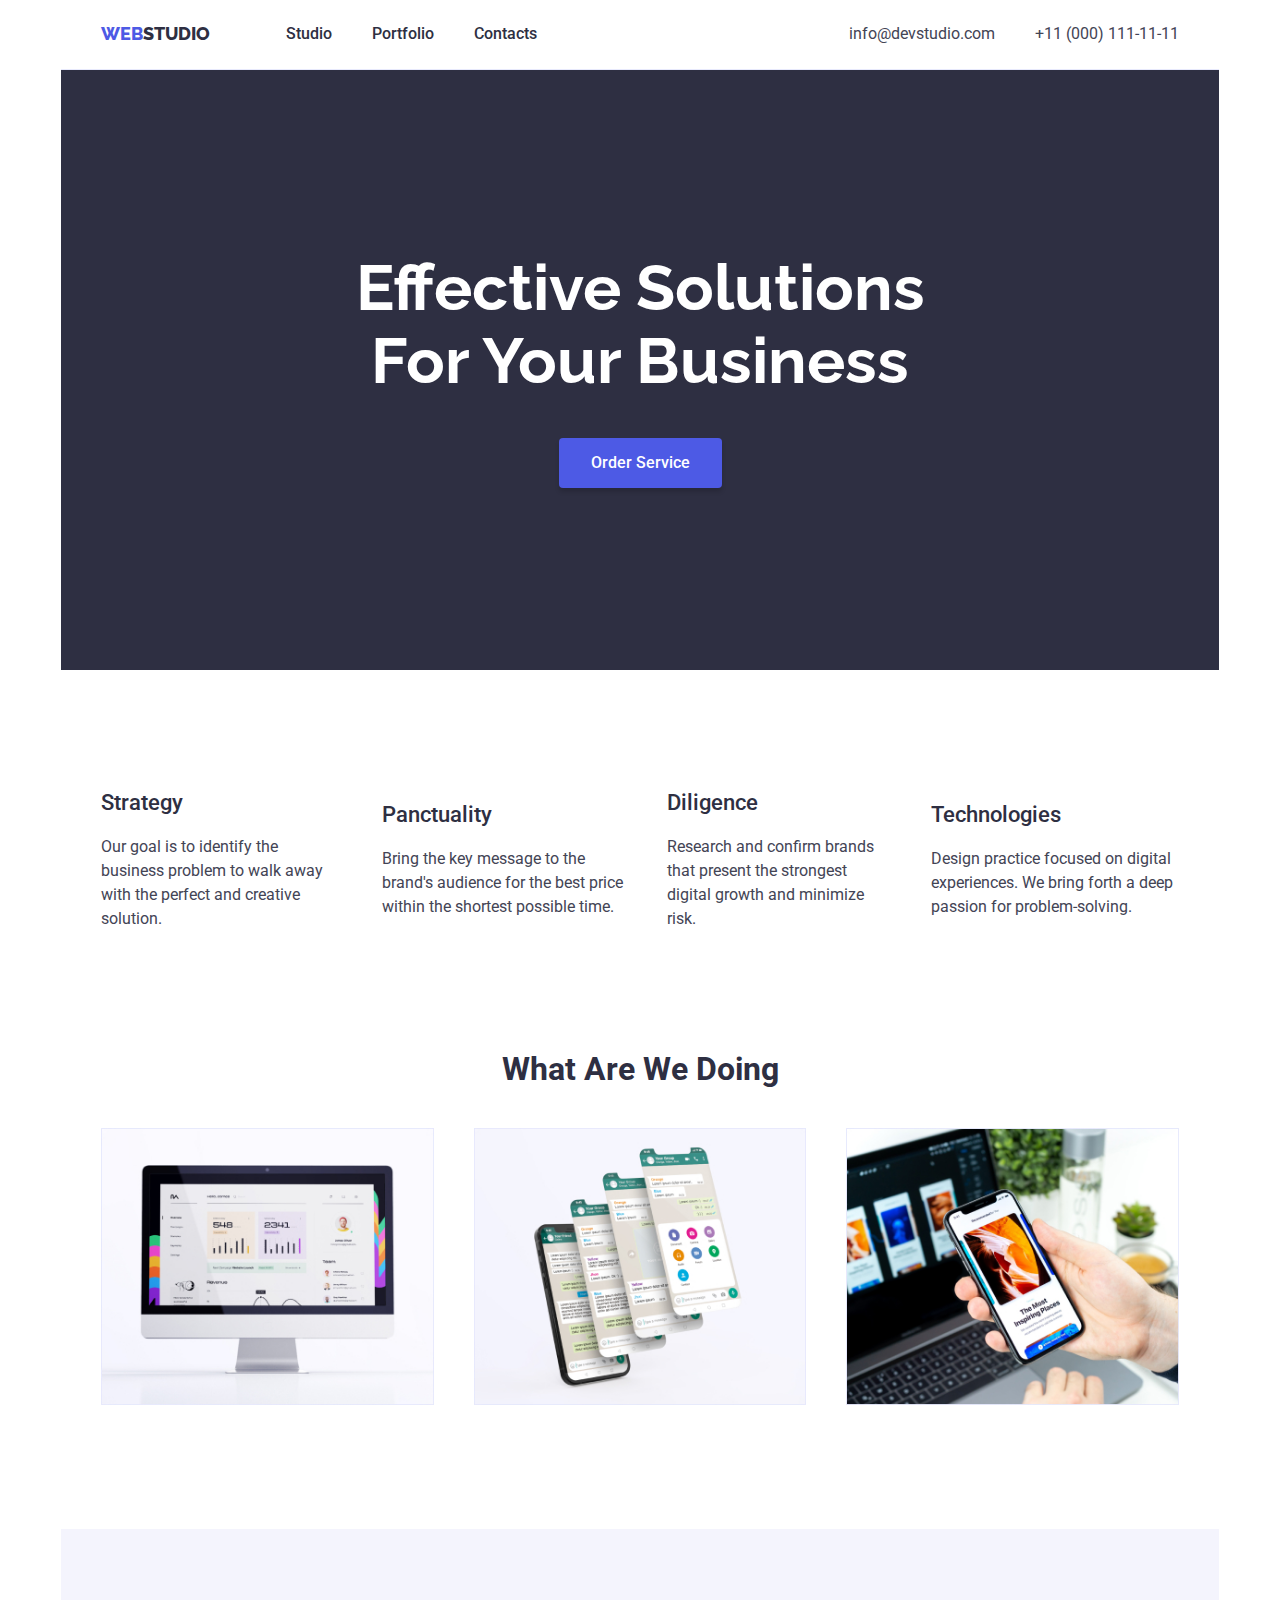
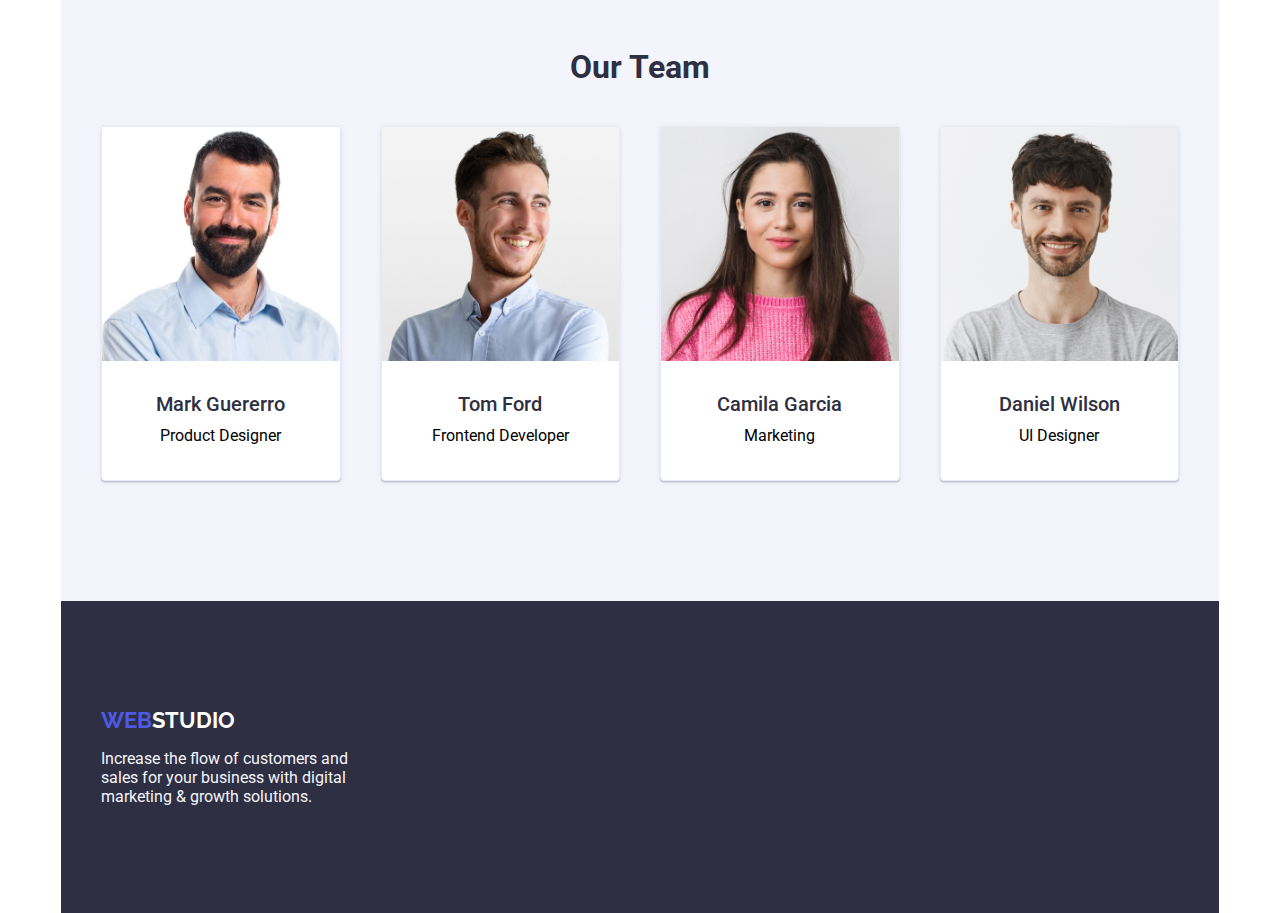
==== commit 06fef8e1: "for finalizing" ====
--- a/index.html
+++ b/index.html
@@ -5,7 +5,7 @@
     <meta charset="UTF-8">
     <meta name="viewport" content="width=device-width, initial-scale=1.0">
     <link rel="stylesheet" href="css/style.css">
-    <link rel="stylesheet" href="modern-normalize.css">
+    <link rel="stylesheet" href="css/normalize.css">
 
     <link rel="preconnect" href="https://fonts.googleapis.com">
     <link rel="preconnect" href="https://fonts.gstatic.com" crossorigin>
@@ -25,7 +25,7 @@
                 <ul class="nav-list">
                     <li class="nav-list-item">
                         <a href="/index.html">Studio</a>
-                    </li
+                    </li>
                     <li class="nav-list-item">
                         <a href="/portfolio.html">Portfolio</a>
                     </li>
--- a/css/style.css
+++ b/css/style.css
@@ -1,17 +1,8 @@
 a {
     text-decoration: none;
     font-style: normal;
-    color: inherit;
-    cursor: pointer;
-}
-
-* {
-    margin: 0;
-    padding: 0;
-    box-sizing: border-box;
-    font: inherit;
-    list-style: none;
-}
+}
+
 body {
     font-family: "Roboto", sans-serif;
     margin: 0;
@@ -34,14 +25,38 @@
     font-size: 32px;
     font-weight: 500;
 }
+h4 {
+    font-size: 24px;
+    font-weight: 500;
+}
+h5 {
+    font-size: 20px;
+    font-weight: 500;
+}
+h6 {
+    font-size: 16px;
+    font-weight: 500;
+}
 button {
     border: none;
     outline: none;
     cursor: pointer;
 }
+p {
+    margin: 0;
+    padding: 0;
+    font-size: 16px;
+    font-weight: 400;
+    line-height: 1.5;
+}
 img {
     width: 100%;
     height: auto;
+}
+ul {
+    margin: 0;
+    padding: 0;
+    list-style: none;
 }
 :root {
     --iris: #4D5AE5;
@@ -125,6 +140,7 @@
 .address a:hover {
     color: var(--iris);
 }
+
 /* main section*/
 .hero {
     flex-direction: column;
@@ -261,6 +277,7 @@
     font-size: 16px;
     color: var(--slate);
 }
+
 /* Portfolio Header, Main and Footer */
 
 .portfolio{
@@ -281,32 +298,39 @@
     gap: 40px;
     margin-bottom: 40px;
 }
-.filter-list-item .filter-active{
+.portfolio-list {
+    display: flex;
+    justify-content: space-between;
+    align-items: center;
+    gap: 40px;
+}
+.filter-list-item .filter-buttons {
+    font-size: 16px;
+    font-weight: 500;
+    color: var(--navyblue);
+    padding: 12px 24px;
+    border-radius: 4px;
+    color: var(--iris);
+    border: 1px solid var(--cornflower);
+    background: var(--cloud);
+    transition: all 0.3s ease-in-out;
+}
+.filter-list-item .filter-buttons:hover {
+    background: var(--cornflower);
+    color: var(--iris);
+}
+
+.filter-list-item .filter-buttons:active {
+    transform: scale(0.95);
+}
+.filter-list-item{
     border-radius: 4px;
     border: none;
     background: var(--iris);
     color: var(--white);
     box-shadow: 0px 2px 2px 0px rgba(0, 0, 0, 0.12), 0px 2px 1px 0px rgba(0, 0, 0, 0.08), 0px 3px 1px 0px rgba(0, 0, 0, 0.10);
 }
-.filter-list-item .filter-buttons{
-    font-size: 16px;
-    font-weight: 500;
-    color: var(--navyblue);
-    padding: 12px 24px;
-    border-radius: 4px;
-    color: var(--iris);
-    border: 1px solid var(--cornflower);
-    background: var(--cloud);
-    transition: all 0.3s ease-in-out;
-}
-.filter-list-item .filter-buttons:hover {
-    background: var(--cornflower);
-    color: var(--iris);
-}
-.filter-list-item .filter-buttons:active {
-    transform: scale(0.95);
-}
-.portfolio-list {
+.portfolio-list{
     display: flex;
     flex-wrap: wrap;
     justify-content: space-between;
@@ -314,7 +338,6 @@
     row-gap: 48px;
     column-gap: 24px;
 }
-
 .portfolio-list-item {
     display: flex;
     flex-direction: column;
@@ -330,12 +353,7 @@
     width: 100%;
     object-fit: cover;
 }
-.portfolio-list {
-    display: flex;
-    justify-content: space-between;
-    align-items: center;
-    gap: 40px;
-}
+
 .portfolio-list-item .list-item-content {
     display: flex;
     flex-direction: column;
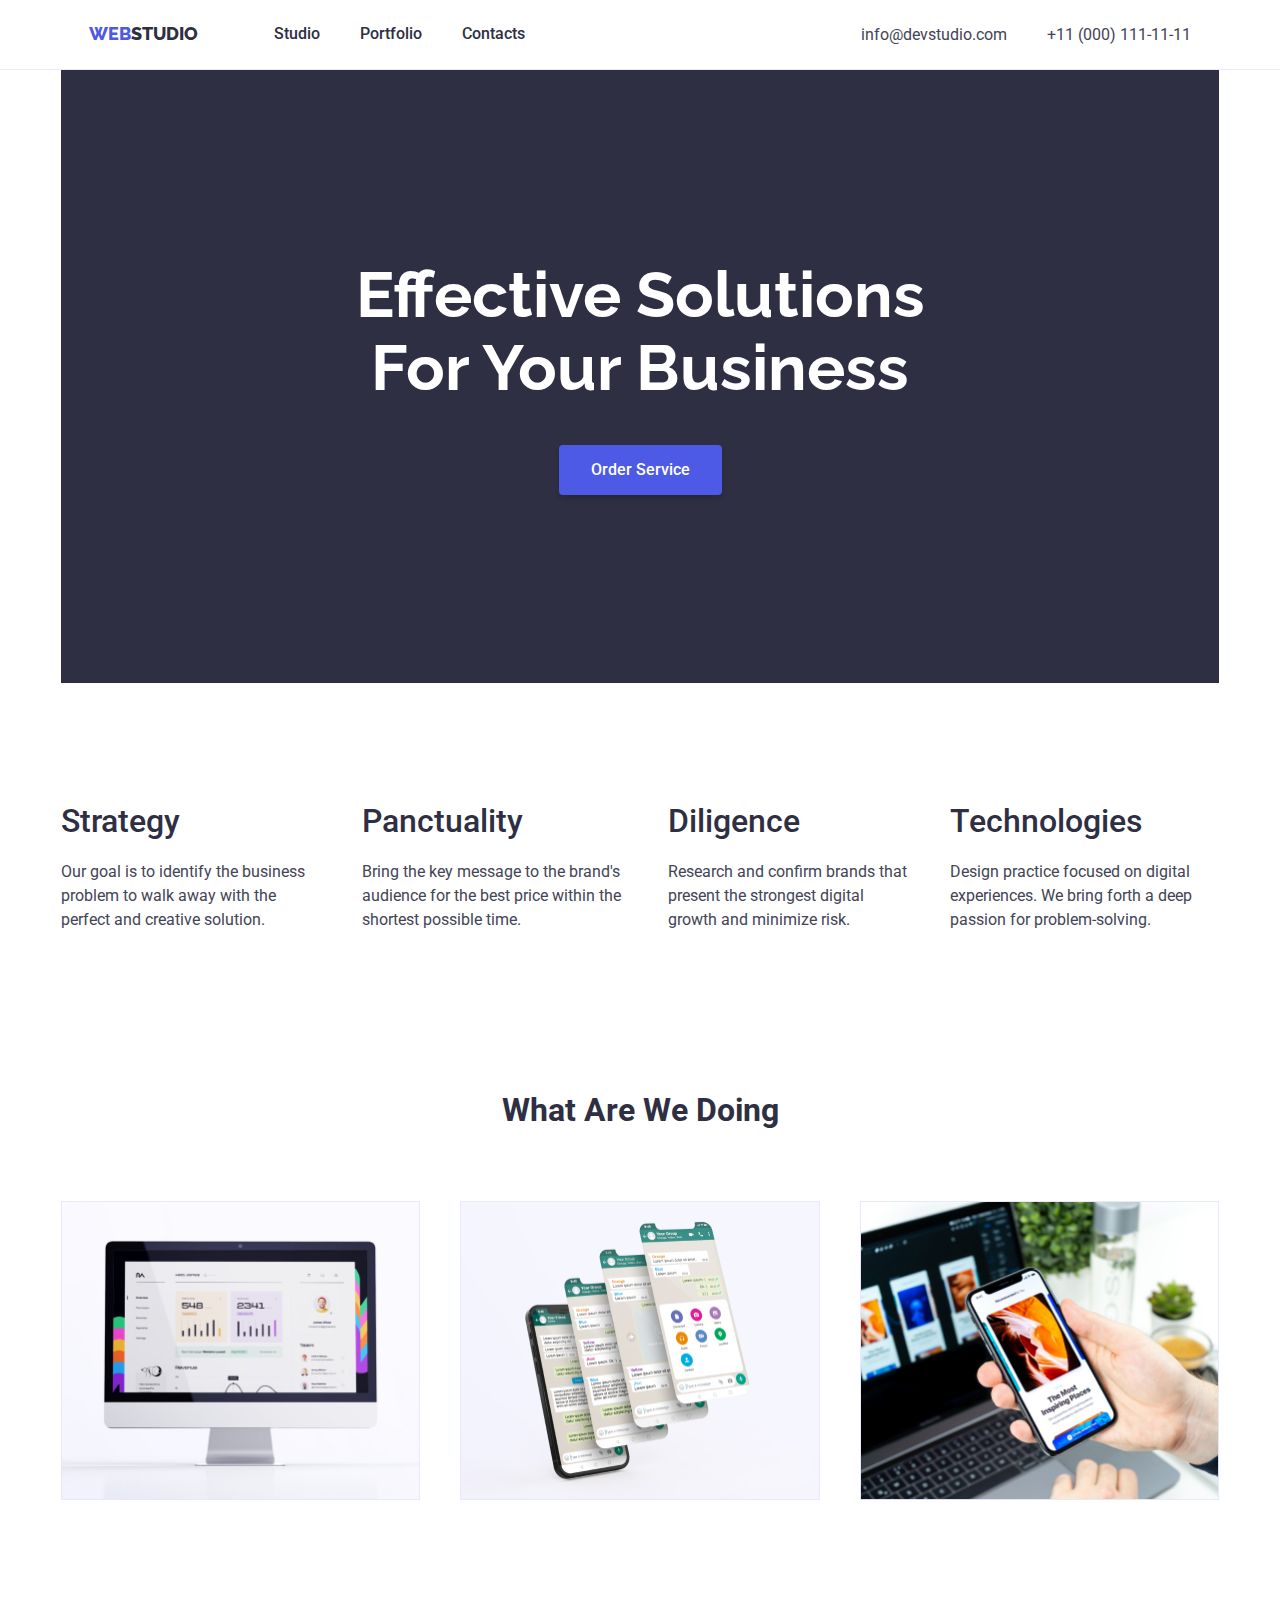
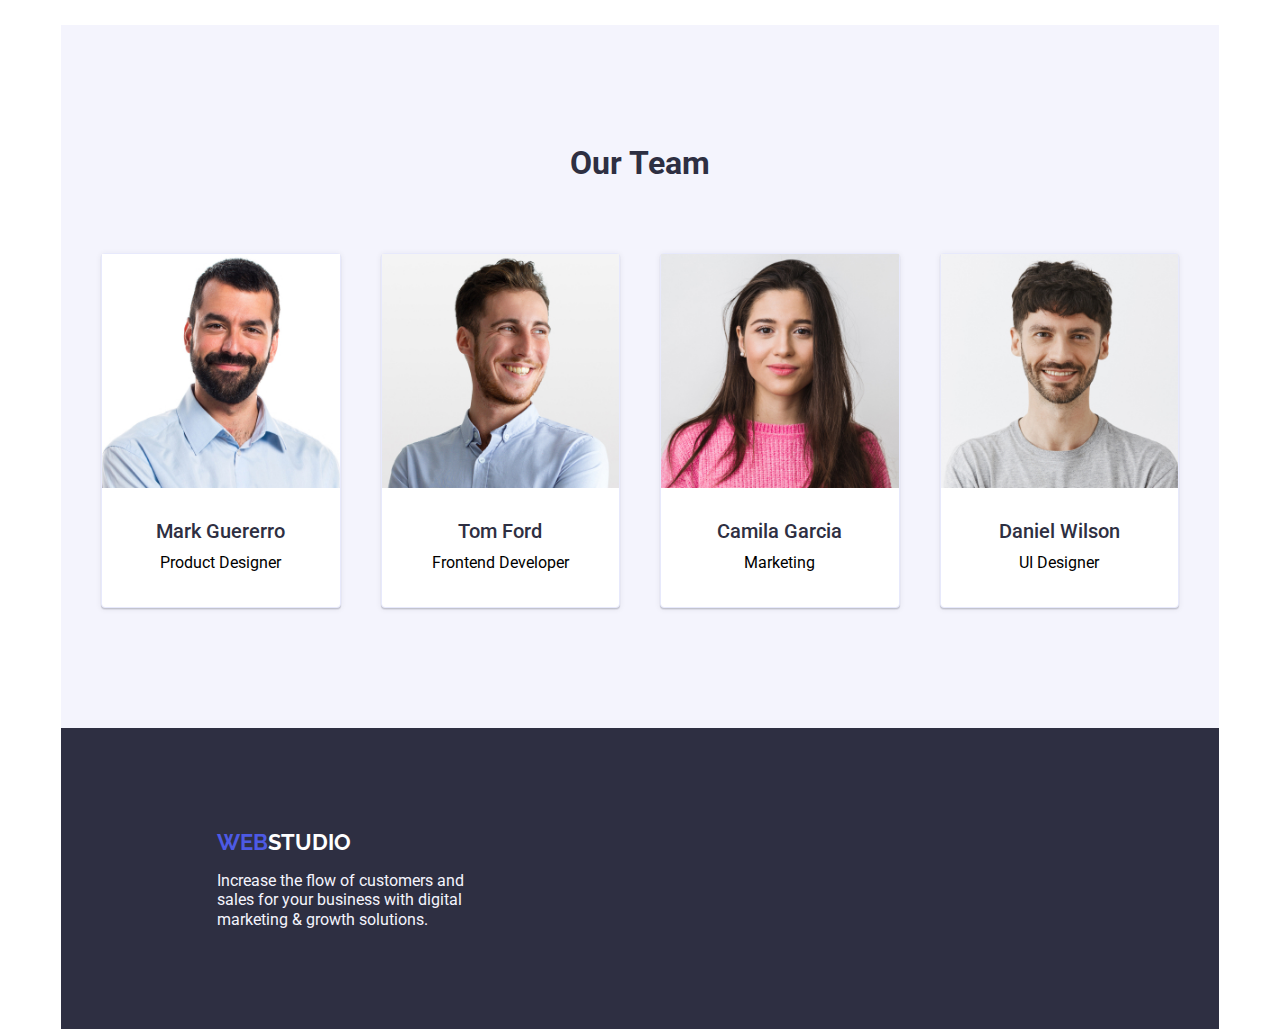
==== commit de4f5838: "for checking" ====
--- a/index.html
+++ b/index.html
@@ -16,18 +16,18 @@
 </head>
 
 <body>
-    <div class="container">
-        <header>
+    <header>
+        <div class="container">
             <nav class="nav">
-                <a  href="index.html" class="logo">
+                <a href="index.html" class="logo">
                     <span class="logo-span">Web</span>Studio
                 </a>
                 <ul class="nav-list">
                     <li class="nav-list-item">
-                        <a href="/index.html">Studio</a>
+                        <a href="/goit-markup-hw-03/index.html">Studio</a>
                     </li>
                     <li class="nav-list-item">
-                        <a href="/portfolio.html">Portfolio</a>
+                        <a href="/goit-markup-hw-03/portfolio.html">Portfolio</a>
                     </li>
                     <li class="nav-list-item">
                         <a href="#">Contacts</a>
@@ -38,44 +38,45 @@
                 <a href="mailto:info@devstudio.com">info@devstudio.com</a>
                 <a href="tel:+110001111111">+11 (000) 111-11-11</a>
             </address>
-        </header>
-
+        </div>
+    </header>
     <!--Main Section-->
     <main>
-        <section class="section hero">
-            <h1 class="hero-title">
-                Effective Solutions <br> for Your Business
-            </h1>
-            <button type="button" class="hero-button">
-                Order Service
-            </button>
-        </section>
-        <section class="section about">
-            <h2 class="about-title" hidden>Feature</h2>
-            <ul class="about-list">
-                <li class="about-list-item">
-                    <h3>Strategy</h3>
-                    <p>Our goal is to identify the business problem to walk away with the perfect and creative
-                    solution.</p>
-                </li>
-                <li class="about-list-item">
-                    <h3>Panctuality</h3>
-                    <p>Bring the key message to the brand's audience for the best price within the shortest possible
-                        time.</p>
-                </li>
-                <li class="about-list-item">
-                    <h3>Diligence</h3>
-                    <p>Research and confirm brands that present the strongest digital growth and minimize risk.</p>
-                </li>
-                <li class="about-list-item">
-                    <h3>Technologies</h3>
-                    <p>Design practice focused on digital experiences. We bring forth a deep passion for
-                        problem-solving.</p>
-                </li>
-            </ul>
-        </section>
-
-        <section class="section services">
+        <div class="container">
+            <section class="section hero">
+                <h1 class="hero-title">
+                    Effective Solutions <br> for Your Business
+                </h1>
+                <button type="button" class="hero-button">
+                    Order Service
+                </button>
+            </section>
+        </div>
+        <div class="container">
+            <section class="section-about">
+                <h2 class="about-title" hidden>Feature</h2>
+                <ul class="about-list">
+                    <li class="about-list-item">
+                        <h3>Strategy</h3>
+                        <p>Our goal is to identify the business problem to walk away with the perfect and creative solution.</p>
+                    </li>
+                    <li class="about-list-item">
+                        <h3>Panctuality</h3>
+                        <p>Bring the key message to the brand's audience for the best price within the shortest possible time.</p>
+                    </li>
+                    <li class="about-list-item">
+                        <h3>Diligence</h3>
+                        <p>Research and confirm brands that present the strongest digital growth and minimize risk.</p>
+                    </li>
+                    <li class="about-list-item">
+                        <h3>Technologies</h3>
+                        <p>Design practice focused on digital experiences. We bring forth a deep passion for problem-solving.</p>
+                    </li>
+                </ul>
+            </section>
+        </div>
+        <div class="container">
+            <section class="section services">
                 <h2 class="services-title">
                     What Are We Doing
                 </h2>
@@ -90,9 +91,10 @@
                         <img src="images/cphand.jpg" alt="most inspiring places">
                     </li>
                 </ul>
-        </section>
-
-        <section class="section teams">
+            </section>
+        </div>
+        <div class="container">
+            <section class="section teams">
                 <h2 class="teams-title">
                     Our Team
                 </h2>
@@ -104,40 +106,42 @@
                             <p>Product Designer</p>
                         </div>
                     </li>
-                    <li class="teams-list-item">                        
+                    <li class="teams-list-item">
                         <img src="images/tom.jpg" alt="Tom Ford">
                         <div class="teams-list-item-details">
                             <h3>Tom Ford</h3>
                             <p>Frontend Developer</p>
-                        </div>                        
+                        </div>
                     </li>
                     <li class="teams-list-item">
                         <img src="images/camila.jpg" alt="Camila Garcia">
                         <div class="teams-list-item-details">
                             <h3>Camila Garcia</h3>
                             <p>Marketing</p>
-                        </div>                        
+                        </div>
                     </li>
                     <li class="teams-list-item">
                         <img src="images/daniel.jpg" alt="Daniel Wilson">
                         <div class="teams-list-item-details">
                             <h3>Daniel Wilson</h3>
                             <p>UI Designer</p>
-                        </div>                        
+                        </div>
                     </li>
                 </ul>
-        </section>
+            </section>
+        </div>
     </main>
 
     <!--Footer Section-->
-    <footer class="footer">
-        <a href="index.html" class="footer-logo">
-            <span class="footer-logo-span">Web</span>Studio
-        </a>
-        <p>
-            Increase the flow of customers and sales for your business with digital marketing & growth solutions.
-        </p>
-    </footer>
+    <div class="container">
+        <footer class="footer">
+            <a href="index.html" class="footer-logo">
+                <span class="footer-logo-span">Web</span>Studio
+            </a>
+            <p>
+                Increase the flow of customers and sales for your business with digital marketing & growth solutions.
+            </p>
+        </footer>
     </div>
     </body>
 </html>--- a/css/style.css
+++ b/css/style.css
@@ -8,40 +8,49 @@
     margin: 0;
     padding: 0;
 }
+
 h1,h2,h3,h4,h5,h6 {
     margin: 0;
     padding: 0;
     text-transform: capitalize;
 }
+
 h1 {
     font-size: 64px;
     font-weight: 700;
 }
+
 h2 {
     font-size: 48px;
     font-weight: 600;
 }
+
 h3 {
     font-size: 32px;
     font-weight: 500;
 }
+
 h4 {
     font-size: 24px;
     font-weight: 500;
 }
+
 h5 {
     font-size: 20px;
     font-weight: 500;
 }
+
 h6 {
     font-size: 16px;
     font-weight: 500;
 }
+
 button {
     border: none;
     outline: none;
     cursor: pointer;
 }
+
 p {
     margin: 0;
     padding: 0;
@@ -49,15 +58,18 @@
     font-weight: 400;
     line-height: 1.5;
 }
+
 img {
     width: 100%;
     height: auto;
 }
+
 ul {
     margin: 0;
     padding: 0;
     list-style: none;
 }
+
 :root {
     --iris: #4D5AE5;
     --oceana: #404BBF;
@@ -74,10 +86,6 @@
 }
 
 .container {
-    display: flex;
-    flex-direction: column;
-    justify-content: center;
-    align-items: center;
     max-width: 1158px;
     margin: 0 auto;
 }
@@ -91,20 +99,24 @@
     background: var(--white);
     padding: 24px 40px;
 }
-main{
+
+main {
     display: block;
     width: 100%;
 }
 
 .nav {
-    display: flex;
+    display: inline-flex;
     justify-content: space-between;
     align-items: center;
     gap: 76px;
 }
+
 .nav .logo-span {
     color: var(--iris);
-}
+    margin-left: auto;
+}
+
 .nav .logo {
     color: var(--navyblue);
     font-family: "Raleway", sans-serif;
@@ -114,29 +126,35 @@
     text-transform: uppercase;
     text-decoration: none;
 }
+
 .nav-list {
-    display: flex;
-    justify-content: space-between;
-    align-items: center;
-    gap: 40px;
-}
+    display: inline-flex;
+    justify-content: space-between;
+    align-items: center;
+    gap: 40px;
+}
+
 .nav-list-item a {
     font-weight: 500;
     color: var(--navyblue);
 }
+
 .nav-list-item a:hover {
     color: var(--iris);
 }
+
 .address {
-    display: flex;
+    display: inline-flex;
     align-items: flex-start;
     gap: 40px;
-    margin-left: auto;
-}
-.address a{
+    margin-left: 332px;
+}
+
+.address a {
     font-style: normal;
     color: var(--slate);
 }
+
 .address a:hover {
     color: var(--iris);
 }
@@ -148,18 +166,32 @@
     background: var(--navyblue);
     height: 600px;
 }
+
 .section {
     display: flex;
     margin: 0;
     width: 100%;
     justify-content: center;
     align-items: center;
+    height: auto;
+}
+.section-about{
+    display: flex;
+    margin: 0;
+    width: 100%;
+    justify-content: center;
+    align-items: center;
+    height: auto;
+    padding-top: 120px;
+    padding-bottom: 40px;
 }
 .hero-title {
     font-family: "Raleway", sans-serif;
     text-align: center;
     color: var(--white);
-}
+    margin-top: 188px;
+}
+
 .hero-button {
     font-size: 16px;
     font-weight: 500;
@@ -170,7 +202,9 @@
     background: var(--iris);
     box-shadow: 0px 4px 4px 0px rgba(0, 0, 0, 0.15);
     transition: all 0.1s ease-in-out;
-}
+    margin-bottom: 188px;
+}
+
 .hero-button:hover {
     background: var(--cornflower);
     color: var(--iris);
@@ -179,73 +213,80 @@
 .hero-button:active {
     transform: scale(0.95);
 }
-.about {
-    flex-direction: column;
-    padding: 120px 40px;
-}
+
 .about-title {
     text-align: center;
     color: var(--navyblue);
-    font-size: 2rem;
     font-weight: 500;
     margin-bottom: 40px;
 }
+
 .about-list {
     display: flex;
     justify-content: space-between;
     align-items: center;
     gap: 40px;
 }
-.about-list-item{
+
+.about-list-item {
     display: flex;
     flex-direction: column;
     gap: 20px;
     text-align: left;
 }
-.about-list-item h3{
-    font-size: 22px;
-    color: var(--navyblue);
-}
-.about-list-item p{
+
+.about-list-item h3 {
+    color: var(--navyblue);
+}
+
+.about-list-item p {
     font-size: 16px;
     color: var(--slate);
 }
-.services{
-    flex-direction: column;
-    padding: 0 40px 120px;
-}
-.services-title{
+
+.services {
+    flex-direction: column;
+    padding-top: 120px;
+}
+
+.services-title {
     text-align: center;
     color: var(--navyblue);
     font-size: 32px;
     font-weight: 700;
-    margin-bottom: 40px;
-}
-.services-list{
-    display: flex;
-    justify-content: space-between;
-    align-items: center;
-    gap: 40px;
-}
-.teams{
+    margin-bottom: 72px;
+}
+
+.services-list {
+    display: flex;
+    justify-content: space-between;
+    align-items: center;
+    gap: 40px;
+    padding-bottom: 120px;
+}
+
+.teams {
     flex-direction: column;
     padding: 120px 40px;
     background-color: var(--cloud);
 }
-.teams-title{
+
+.teams-title {
     text-align: center;
     color: var(--navyblue);
     font-size: 32px;
     font-weight: 700;
-    margin-bottom: 40px;
-}
-.teams-list{
-    display: flex;
-    justify-content: space-between;
-    align-items: center;
-    gap: 40px;
-}
-.teams-list-item{
+    margin-bottom: 72px;
+}
+
+.teams-list {
+    display: flex;
+    justify-content: space-between;
+    align-items: center;
+    gap: 40px;
+}
+
+.teams-list-item {
     display: flex;
     justify-content: center;
     align-items: center;
@@ -256,12 +297,14 @@
     box-shadow: 0px 2px 1px 0px rgba(46, 47, 66, 0.08), 0px 1px 1px 0px rgba(46, 47, 66, 0.16), 0px 1px 6px 0px rgba(46, 47, 66, 0.08);
     border-radius: 4px;
 }
-.team-list-item img{
+
+.team-list-item img {
     width: 100%;
     height: 100%;
     object-fit: cover;
 }
-.teams-list-item-details{
+
+.teams-list-item-details {
     display: flex;
     flex-direction: column;
     align-items: center;
@@ -269,41 +312,47 @@
     margin-bottom: 32px;
     width: 100%;
 }
-.teams-list-item h3{
+
+.teams-list-item h3 {
     font-size: 20px;
     color: var(--navyblue);
 }
-.team-list-item p{
+
+.team-list-item p {
     font-size: 16px;
     color: var(--slate);
 }
 
 /* Portfolio Header, Main and Footer */
 
-.portfolio{
-    flex-direction: column;
-    padding: 96px 40px 120px;
-}
-.portfolio-title{
+.portfolio {
+    flex-direction: column;
+    padding-top: 96px;
+}
+
+.portfolio-title {
     text-align: center;
     color: var(--navyblue);
     font-size: 32px;
     font-weight: 500;
     margin-bottom: 40px;
 }
-.portfolio-filter-list{
-    display: flex;
-    justify-content: center;
-    align-items: center;
-    gap: 40px;
-    margin-bottom: 40px;
-}
+
+.portfolio-filter-list {
+    display: flex;
+    justify-content: center;
+    align-items: center;
+    gap: 40px;
+    margin-bottom: 72px;
+}
+
 .portfolio-list {
     display: flex;
     justify-content: space-between;
     align-items: center;
     gap: 40px;
 }
+
 .filter-list-item .filter-buttons {
     font-size: 16px;
     font-weight: 500;
@@ -315,6 +364,7 @@
     background: var(--cloud);
     transition: all 0.3s ease-in-out;
 }
+
 .filter-list-item .filter-buttons:hover {
     background: var(--cornflower);
     color: var(--iris);
@@ -323,21 +373,25 @@
 .filter-list-item .filter-buttons:active {
     transform: scale(0.95);
 }
-.filter-list-item{
+
+.filter-list-item {
     border-radius: 4px;
     border: none;
     background: var(--iris);
     color: var(--white);
     box-shadow: 0px 2px 2px 0px rgba(0, 0, 0, 0.12), 0px 2px 1px 0px rgba(0, 0, 0, 0.08), 0px 3px 1px 0px rgba(0, 0, 0, 0.10);
 }
-.portfolio-list{
+
+.portfolio-list {
     display: flex;
     flex-wrap: wrap;
     justify-content: space-between;
     align-items: center;
     row-gap: 48px;
     column-gap: 24px;
-}
+    margin-bottom: 120px;
+}
+
 .portfolio-list-item {
     display: flex;
     flex-direction: column;
@@ -346,9 +400,11 @@
     cursor: pointer;
     transition: all 0.3s ease-in-out;
 }
+
 .portfolio-list-item:hover {
     box-shadow: 0px 2px 2px 0px rgba(0, 0, 0, 0.12), 0px 2px 1px 0px rgba(0, 0, 0, 0.08), 0px 3px 1px 0px rgba(0, 0, 0, 0.10);
 }
+
 .portfolio-list-item img {
     width: 100%;
     object-fit: cover;
@@ -363,23 +419,25 @@
     border-left: 1px solid var(--cornflower);
     border-right: 1px solid var(--cornflower);
 }
-.list-item-content h3{
+
+.list-item-content h3 {
     font-size: 20px;
     color: var(--navyblue);
 }
+
 .list-item-content p {
     font-size: 16px;
     color: var(--slate, #434455);
 }
+
 .footer {
     display: flex;
     justify-content: center;
     align-items: flex-start;
     flex-direction: column;
     background: var(--navyblue);
-    height: 312px;
-    width: 100%;
-    padding: 0 40px;
+    width: 100%;
+    padding-top: 101.5px;
 }
 
 .footer-logo {
@@ -395,6 +453,7 @@
 
 .footer-logo-span {
     color: var(--iris);
+    margin-left: 156px;
 }
 
 .footer p {
@@ -403,4 +462,6 @@
     width: 264px;
     line-height: 1.2;
     margin-top: 16px;
+    margin-bottom: 100px;
+    margin-left: 156px;
 }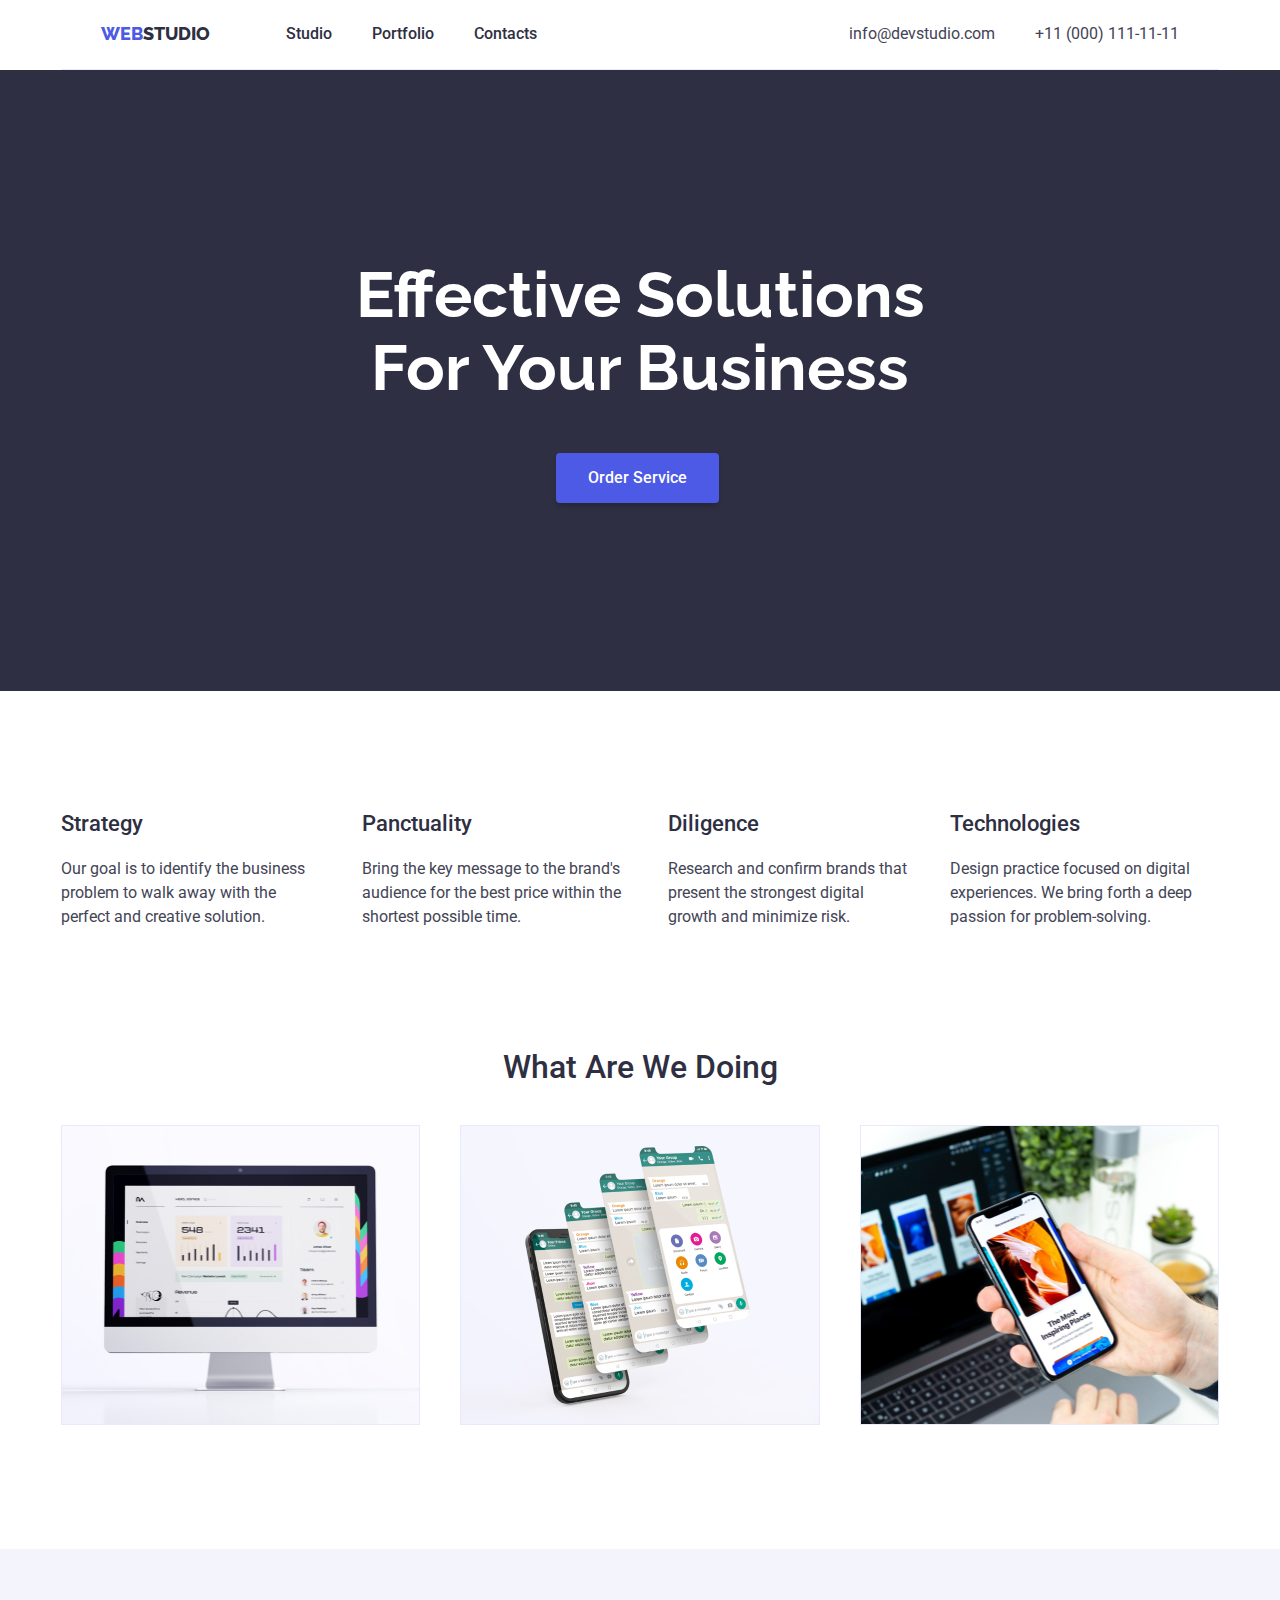
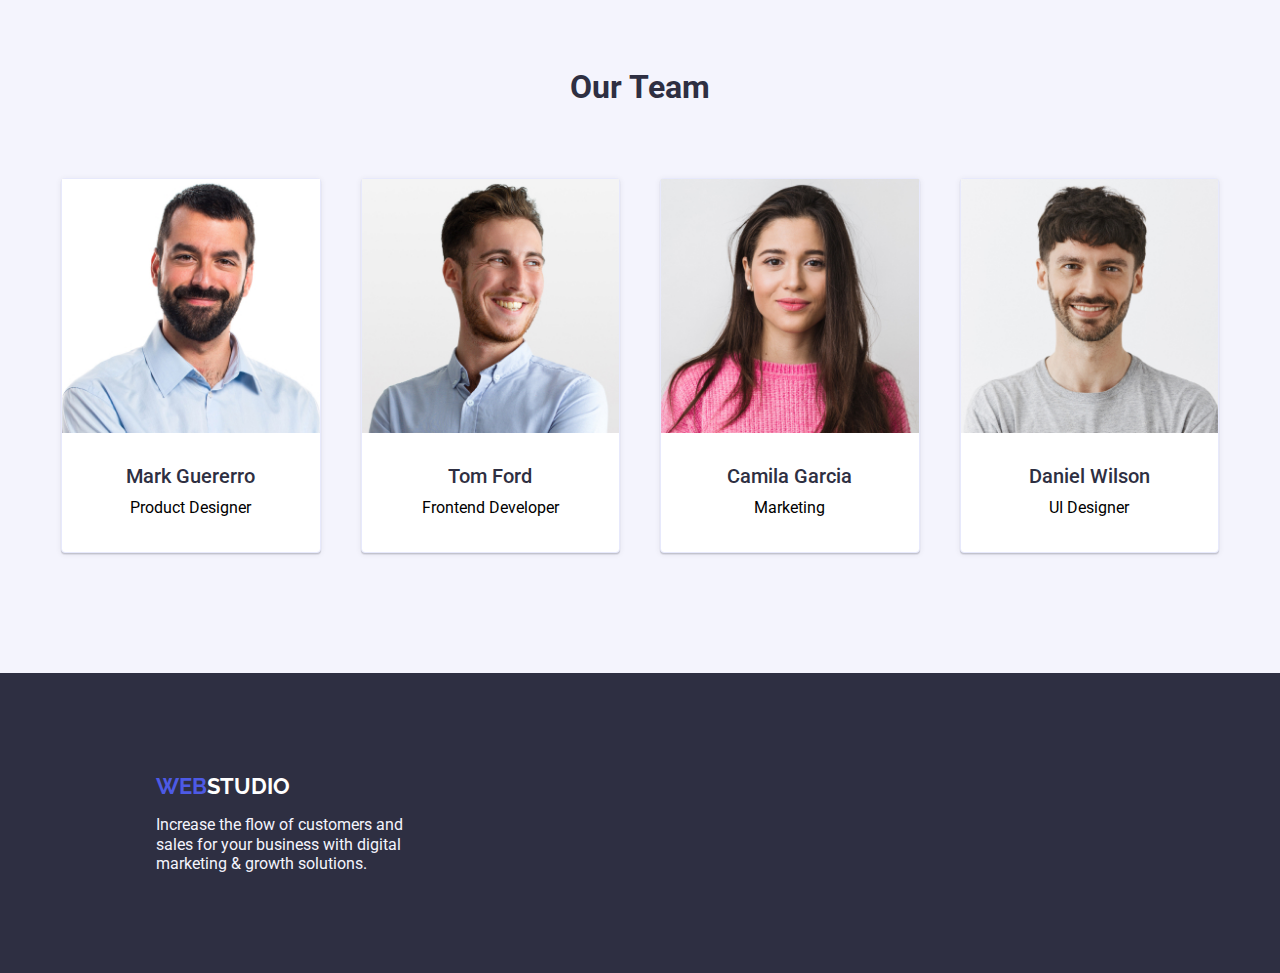
==== commit a88eb323: "for checking" ====
--- a/index.html
+++ b/index.html
@@ -17,7 +17,7 @@
 
 <body>
     <header>
-        <div class="container">
+        <div class="container header-container">
             <nav class="nav">
                 <a href="index.html" class="logo">
                     <span class="logo-span">Web</span>Studio
@@ -40,20 +40,22 @@
             </address>
         </div>
     </header>
+
     <!--Main Section-->
     <main>
-        <div class="container">
-            <section class="section hero">
+        <section class="section hero-container">
+            <div class="container">
                 <h1 class="hero-title">
                     Effective Solutions <br> for Your Business
                 </h1>
                 <button type="button" class="hero-button">
                     Order Service
                 </button>
-            </section>
-        </div>
-        <div class="container">
-            <section class="section-about">
+            </div>
+        </section>
+
+        <section class="section about">
+            <div class="container">
                 <h2 class="about-title" hidden>Feature</h2>
                 <ul class="about-list">
                     <li class="about-list-item">
@@ -73,10 +75,11 @@
                         <p>Design practice focused on digital experiences. We bring forth a deep passion for problem-solving.</p>
                     </li>
                 </ul>
-            </section>
-        </div>
-        <div class="container">
-            <section class="section services">
+            </div>
+        </section>
+
+        <section class="section services">
+            <div class="container">
                 <h2 class="services-title">
                     What Are We Doing
                 </h2>
@@ -91,10 +94,11 @@
                         <img src="images/cphand.jpg" alt="most inspiring places">
                     </li>
                 </ul>
-            </section>
-        </div>
-        <div class="container">
-            <section class="section teams">
+            </div>
+        </section>
+
+        <section class="section teams">
+            <div class="container">
                 <h2 class="teams-title">
                     Our Team
                 </h2>
@@ -128,20 +132,20 @@
                         </div>
                     </li>
                 </ul>
-            </section>
-        </div>
+            </div>
+        </section>
     </main>
 
     <!--Footer Section-->
-    <div class="container">
-        <footer class="footer">
+    <footer class="footer">
+        <div class="container">
             <a href="index.html" class="footer-logo">
                 <span class="footer-logo-span">Web</span>Studio
             </a>
             <p>
-                Increase the flow of customers and sales for your business with digital marketing & growth solutions.
+                Increase the flow of customers and<br>sales for your business with digital<br>marketing & growth solutions.
             </p>
-        </footer>
-    </div>
+        </div>
+    </footer>
     </body>
 </html>--- a/css/style.css
+++ b/css/style.css
@@ -88,9 +88,9 @@
 .container {
     max-width: 1158px;
     margin: 0 auto;
-}
-
-header {
+
+}
+.header-container {
     display: flex;
     justify-content: center;
     align-items: center;
@@ -128,7 +128,7 @@
 }
 
 .nav-list {
-    display: inline-flex;
+    display: flex;
     justify-content: space-between;
     align-items: center;
     gap: 40px;
@@ -144,10 +144,10 @@
 }
 
 .address {
-    display: inline-flex;
+    display: flex;
     align-items: flex-start;
     gap: 40px;
-    margin-left: 332px;
+    margin-left: auto;
 }
 
 .address a {
@@ -160,11 +160,10 @@
 }
 
 /* main section*/
-.hero {
+.hero-container {
     flex-direction: column;
     gap: 40px;
     background: var(--navyblue);
-    height: 600px;
 }
 
 .section {
@@ -173,17 +172,7 @@
     width: 100%;
     justify-content: center;
     align-items: center;
-    height: auto;
-}
-.section-about{
-    display: flex;
-    margin: 0;
-    width: 100%;
-    justify-content: center;
-    align-items: center;
-    height: auto;
-    padding-top: 120px;
-    padding-bottom: 40px;
+    width: 100%;
 }
 .hero-title {
     font-family: "Raleway", sans-serif;
@@ -202,6 +191,8 @@
     background: var(--iris);
     box-shadow: 0px 4px 4px 0px rgba(0, 0, 0, 0.15);
     transition: all 0.1s ease-in-out;
+    margin-top: 48px;
+    margin-left: 200px;
     margin-bottom: 188px;
 }
 
@@ -214,9 +205,14 @@
     transform: scale(0.95);
 }
 
+.about{
+    flex-direction: column;
+    padding: 120px 40px;
+}
 .about-title {
     text-align: center;
     color: var(--navyblue);
+    font-size: 2rem;
     font-weight: 500;
     margin-bottom: 40px;
 }
@@ -236,6 +232,7 @@
 }
 
 .about-list-item h3 {
+    font-size: 22px;
     color: var(--navyblue);
 }
 
@@ -246,15 +243,15 @@
 
 .services {
     flex-direction: column;
-    padding-top: 120px;
+    padding:0 40px 120px;
 }
 
 .services-title {
     text-align: center;
     color: var(--navyblue);
     font-size: 32px;
-    font-weight: 700;
-    margin-bottom: 72px;
+    font-weight: 500;
+    margin-bottom: 40px;
 }
 
 .services-list {
@@ -262,7 +259,6 @@
     justify-content: space-between;
     align-items: center;
     gap: 40px;
-    padding-bottom: 120px;
 }
 
 .teams {
@@ -431,13 +427,11 @@
 }
 
 .footer {
-    display: flex;
-    justify-content: center;
-    align-items: flex-start;
-    flex-direction: column;
     background: var(--navyblue);
     width: 100%;
     padding-top: 101.5px;
+    padding-left: 156px;
+    padding-bottom: 100px;
 }
 
 .footer-logo {
@@ -448,20 +442,15 @@
     font-weight: 700;
     text-transform: uppercase;
     text-decoration: none;
-    margin-right: 40px;
 }
 
 .footer-logo-span {
     color: var(--iris);
-    margin-left: 156px;
 }
 
 .footer p {
     font-size: 16px;
     color: var(--cloud);
-    width: 264px;
     line-height: 1.2;
     margin-top: 16px;
-    margin-bottom: 100px;
-    margin-left: 156px;
 }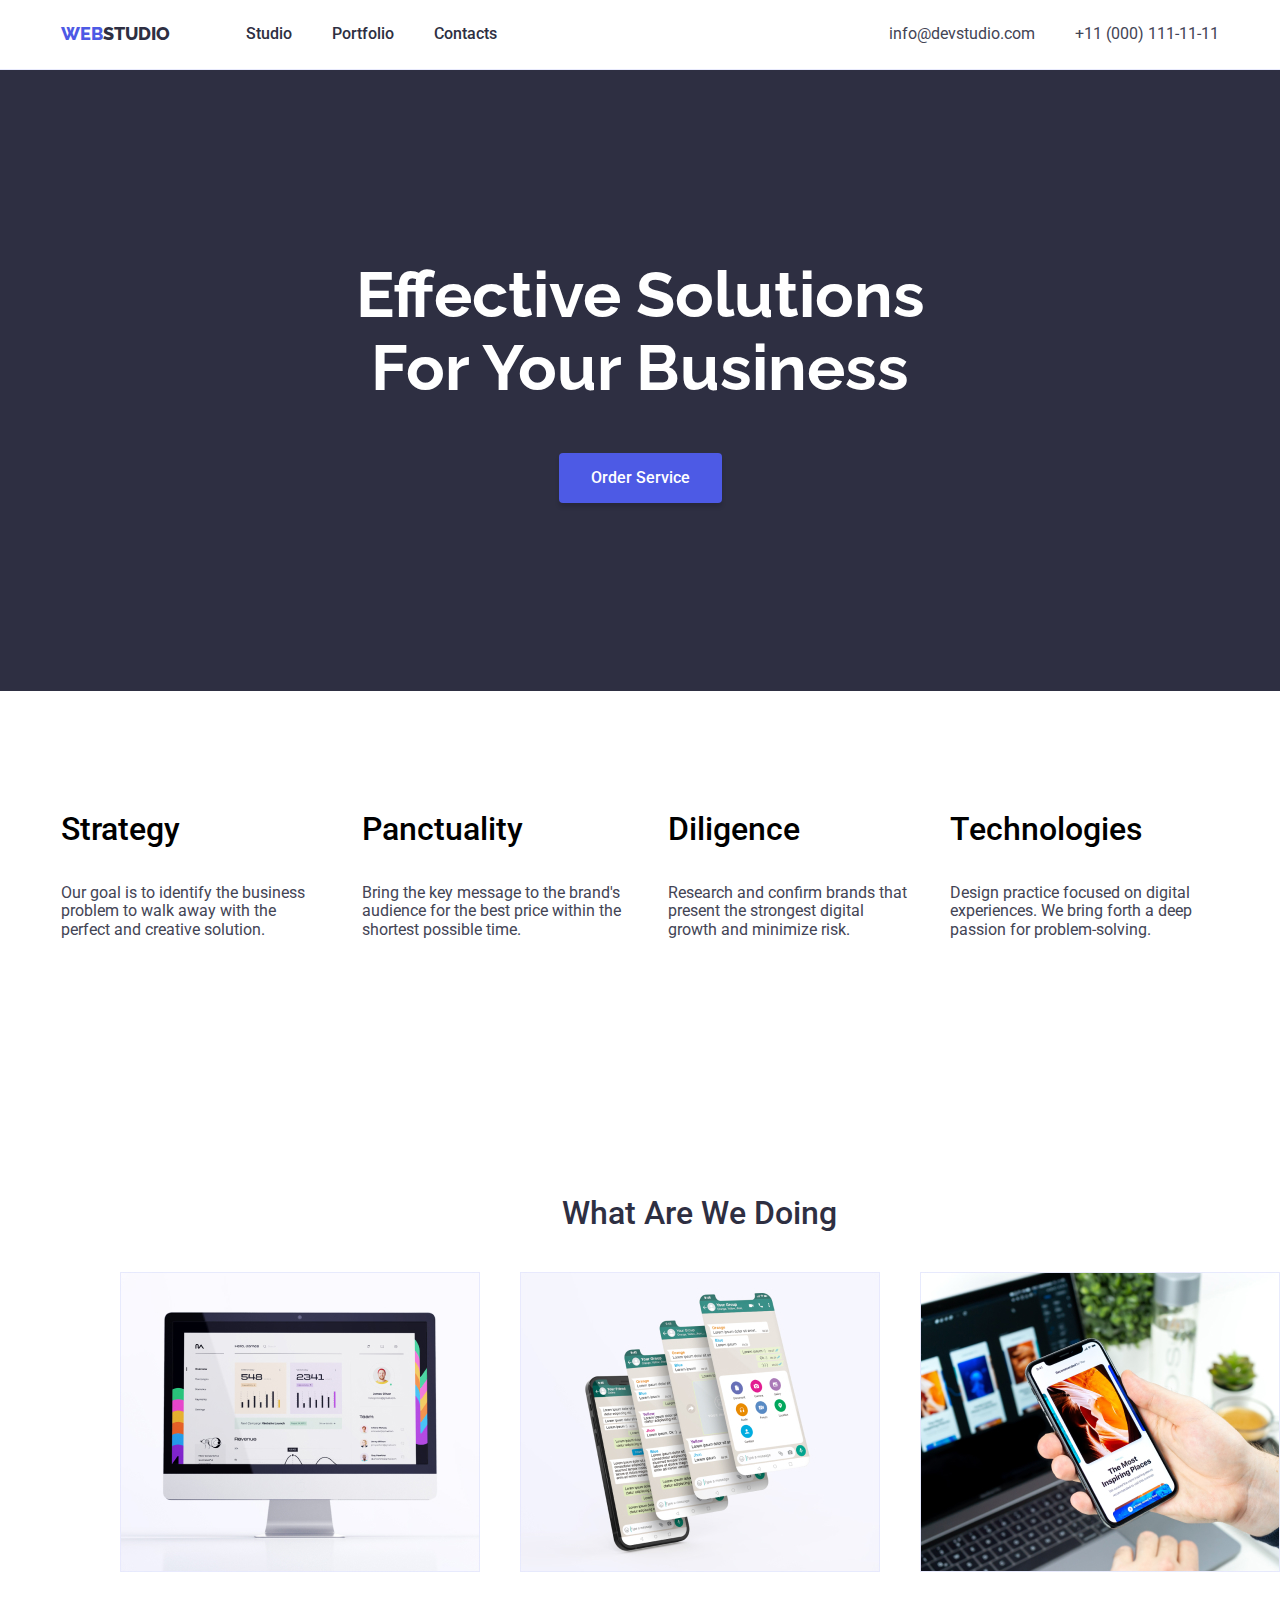
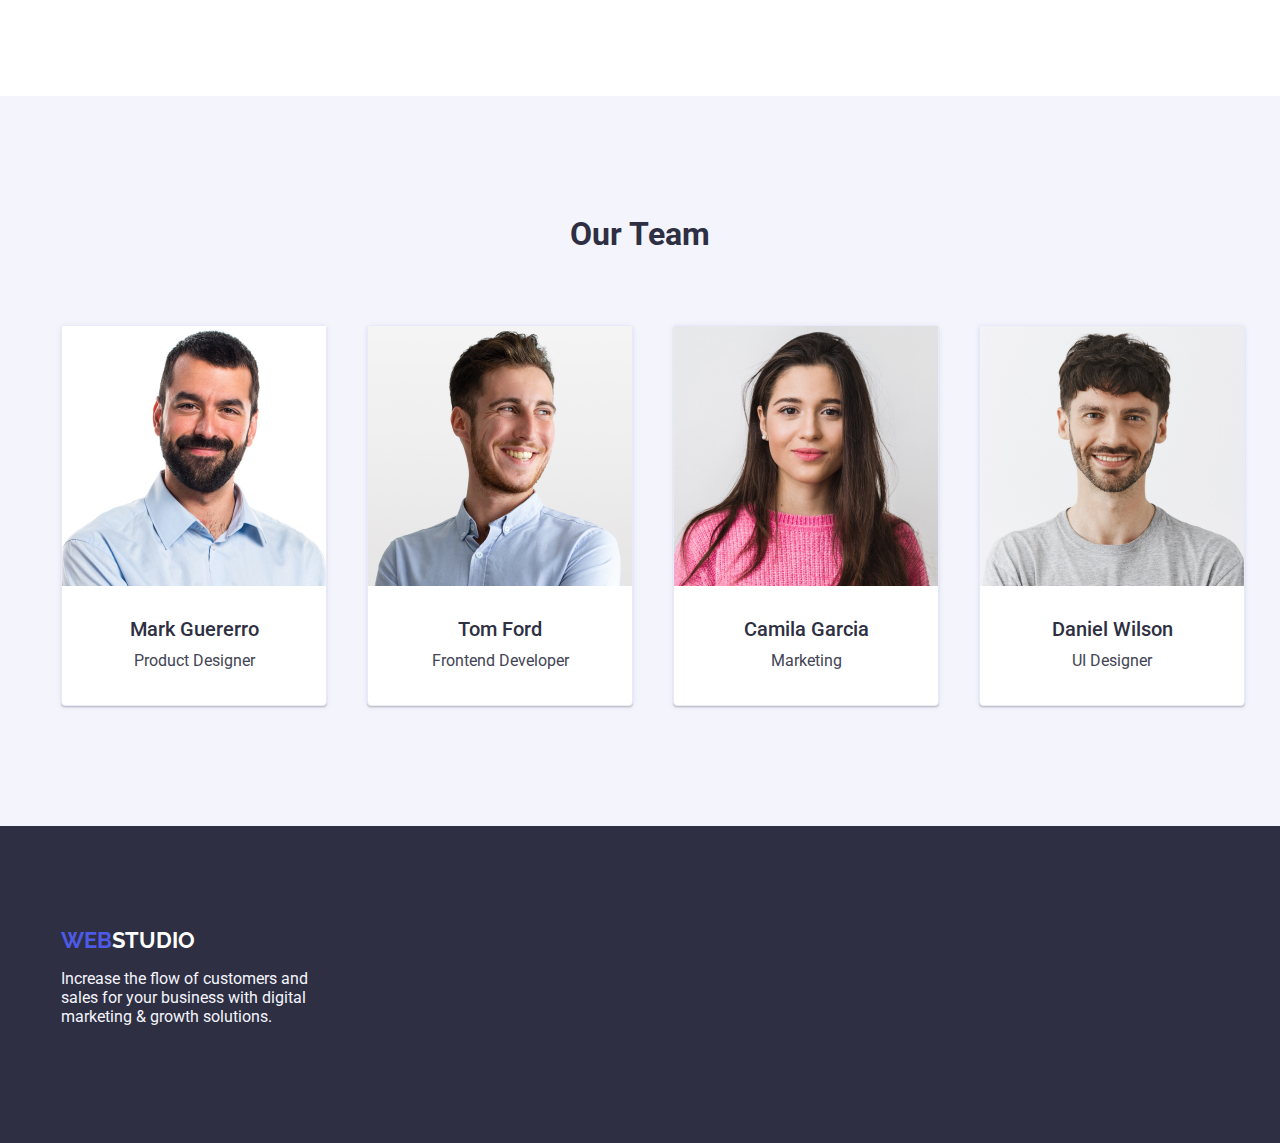
==== commit e933e274: "for final checking" ====
--- a/index.html
+++ b/index.html
@@ -16,7 +16,7 @@
 </head>
 
 <body>
-    <header>
+    <header class="header">
         <div class="container header-container">
             <nav class="nav">
                 <a href="index.html" class="logo">
@@ -43,7 +43,7 @@
 
     <!--Main Section-->
     <main>
-        <section class="section hero-container">
+        <section class="section hero">
             <div class="container">
                 <h1 class="hero-title">
                     Effective Solutions <br> for Your Business
@@ -85,13 +85,13 @@
                 </h2>
                 <ul class="services-list">
                     <li class="services-list-item">
-                        <img src="images/desktop.jpg" alt="apple monitor">
+                        <img src="images/desktop.jpg" alt="apple monitor" width="360">
                     </li>
                     <li class="services-list-item">
-                        <img src="images/cpinfo.jpg" alt="cellphone conversation">
+                        <img src="images/cpinfo.jpg" alt="cellphone conversation" width="360">
                     </li>
                     <li class="services-list-item">
-                        <img src="images/cphand.jpg" alt="most inspiring places">
+                        <img src="images/cphand.jpg" alt="most inspiring places" width="360">
                     </li>
                 </ul>
             </div>
@@ -106,29 +106,29 @@
                     <li class="teams-list-item">
                         <img src="images/mario.jpg" alt="Mark Guerrero">
                         <div class="teams-list-item-details">
-                            <h3>Mark Guererro</h3>
-                            <p>Product Designer</p>
+                            <h3 class="teams-item-name">Mark Guererro</h3>
+                            <p class="teams-item-position">Product Designer</p>
                         </div>
                     </li>
                     <li class="teams-list-item">
                         <img src="images/tom.jpg" alt="Tom Ford">
                         <div class="teams-list-item-details">
-                            <h3>Tom Ford</h3>
-                            <p>Frontend Developer</p>
+                            <h3 class="teams-item-name">Tom Ford</h3>
+                            <p class="teams-item-position">Frontend Developer</p>
                         </div>
                     </li>
                     <li class="teams-list-item">
                         <img src="images/camila.jpg" alt="Camila Garcia">
                         <div class="teams-list-item-details">
-                            <h3>Camila Garcia</h3>
-                            <p>Marketing</p>
+                            <h3 class="teams-item-name">Camila Garcia</h3>
+                            <p class="teams-item-position">Marketing</p>
                         </div>
                     </li>
                     <li class="teams-list-item">
                         <img src="images/daniel.jpg" alt="Daniel Wilson">
                         <div class="teams-list-item-details">
-                            <h3>Daniel Wilson</h3>
-                            <p>UI Designer</p>
+                            <h3 class="teams-item-name">Daniel Wilson</h3>
+                            <p class="teams-item-position">UI Designer</p>
                         </div>
                     </li>
                 </ul>
--- a/css/style.css
+++ b/css/style.css
@@ -51,17 +51,12 @@
     cursor: pointer;
 }
 
-p {
+.teams-item-position {
     margin: 0;
     padding: 0;
     font-size: 16px;
     font-weight: 400;
     line-height: 1.5;
-}
-
-img {
-    width: 100%;
-    height: auto;
 }
 
 ul {
@@ -86,18 +81,18 @@
 }
 
 .container {
-    max-width: 1158px;
+    width: 1158px;
     margin: 0 auto;
-
+}
+.header{
+    padding: 24px 0;
+    border-bottom: 1px solid var(--cornflower);
 }
 .header-container {
     display: flex;
-    justify-content: center;
-    align-items: center;
-    width: 100%;
-    border-bottom: 1px solid var(--cornflower);
+    justify-content: space-between;
+    align-items: center;
     background: var(--white);
-    padding: 24px 40px;
 }
 
 main {
@@ -147,7 +142,6 @@
     display: flex;
     align-items: flex-start;
     gap: 40px;
-    margin-left: auto;
 }
 
 .address a {
@@ -160,25 +154,22 @@
 }
 
 /* main section*/
-.hero-container {
+.hero {
     flex-direction: column;
     gap: 40px;
     background: var(--navyblue);
+    padding: 188px 0;
 }
 
 .section {
     display: flex;
-    margin: 0;
-    width: 100%;
     justify-content: center;
     align-items: center;
-    width: 100%;
 }
 .hero-title {
     font-family: "Raleway", sans-serif;
     text-align: center;
     color: var(--white);
-    margin-top: 188px;
 }
 
 .hero-button {
@@ -191,9 +182,8 @@
     background: var(--iris);
     box-shadow: 0px 4px 4px 0px rgba(0, 0, 0, 0.15);
     transition: all 0.1s ease-in-out;
-    margin-top: 48px;
-    margin-left: 200px;
-    margin-bottom: 188px;
+    margin: 48px auto 0;
+    display: block;
 }
 
 .hero-button:hover {
@@ -207,7 +197,7 @@
 
 .about{
     flex-direction: column;
-    padding: 120px 40px;
+    padding: 120px 0;
 }
 .about-title {
     text-align: center;
@@ -231,7 +221,7 @@
     text-align: left;
 }
 
-.about-list-item h3 {
+.teams-item-name {
     font-size: 22px;
     color: var(--navyblue);
 }
@@ -243,7 +233,7 @@
 
 .services {
     flex-direction: column;
-    padding:0 40px 120px;
+    padding: 120px;
 }
 
 .services-title {
@@ -263,7 +253,7 @@
 
 .teams {
     flex-direction: column;
-    padding: 120px 40px;
+    padding: 120px 0;
     background-color: var(--cloud);
 }
 
@@ -287,7 +277,6 @@
     justify-content: center;
     align-items: center;
     flex-direction: column;
-    gap: 32px;
     background: var(--white);
     border: 1px solid var(--cornflower);
     box-shadow: 0px 2px 1px 0px rgba(46, 47, 66, 0.08), 0px 1px 1px 0px rgba(46, 47, 66, 0.16), 0px 1px 6px 0px rgba(46, 47, 66, 0.08);
@@ -295,8 +284,6 @@
 }
 
 .team-list-item img {
-    width: 100%;
-    height: 100%;
     object-fit: cover;
 }
 
@@ -305,16 +292,15 @@
     flex-direction: column;
     align-items: center;
     gap: 8px;
-    margin-bottom: 32px;
-    width: 100%;
-}
-
-.teams-list-item h3 {
+    padding: 32px 16px;
+}
+
+.teams-item-name {
     font-size: 20px;
     color: var(--navyblue);
 }
 
-.team-list-item p {
+.teams-item-position {
     font-size: 16px;
     color: var(--slate);
 }
@@ -323,7 +309,7 @@
 
 .portfolio {
     flex-direction: column;
-    padding-top: 96px;
+    padding: 96px 156px 120px;
 }
 
 .portfolio-title {
@@ -342,12 +328,6 @@
     margin-bottom: 72px;
 }
 
-.portfolio-list {
-    display: flex;
-    justify-content: space-between;
-    align-items: center;
-    gap: 40px;
-}
 
 .filter-list-item .filter-buttons {
     font-size: 16px;
@@ -385,7 +365,6 @@
     align-items: center;
     row-gap: 48px;
     column-gap: 24px;
-    margin-bottom: 120px;
 }
 
 .portfolio-list-item {
@@ -402,26 +381,25 @@
 }
 
 .portfolio-list-item img {
-    width: 100%;
     object-fit: cover;
 }
 
 .portfolio-list-item .list-item-content {
     display: flex;
     flex-direction: column;
-    gap: 10px;
-    padding: 30px 20px;
+    gap: 8px;
+    padding: 32px 16px;
     border-bottom: 1px solid var(--cornflower);
     border-left: 1px solid var(--cornflower);
     border-right: 1px solid var(--cornflower);
 }
 
-.list-item-content h3 {
+.list-item-card-content {
     font-size: 20px;
     color: var(--navyblue);
 }
 
-.list-item-content p {
+.list-item-app {
     font-size: 16px;
     color: var(--slate, #434455);
 }
@@ -430,7 +408,6 @@
     background: var(--navyblue);
     width: 100%;
     padding-top: 101.5px;
-    padding-left: 156px;
     padding-bottom: 100px;
 }
 
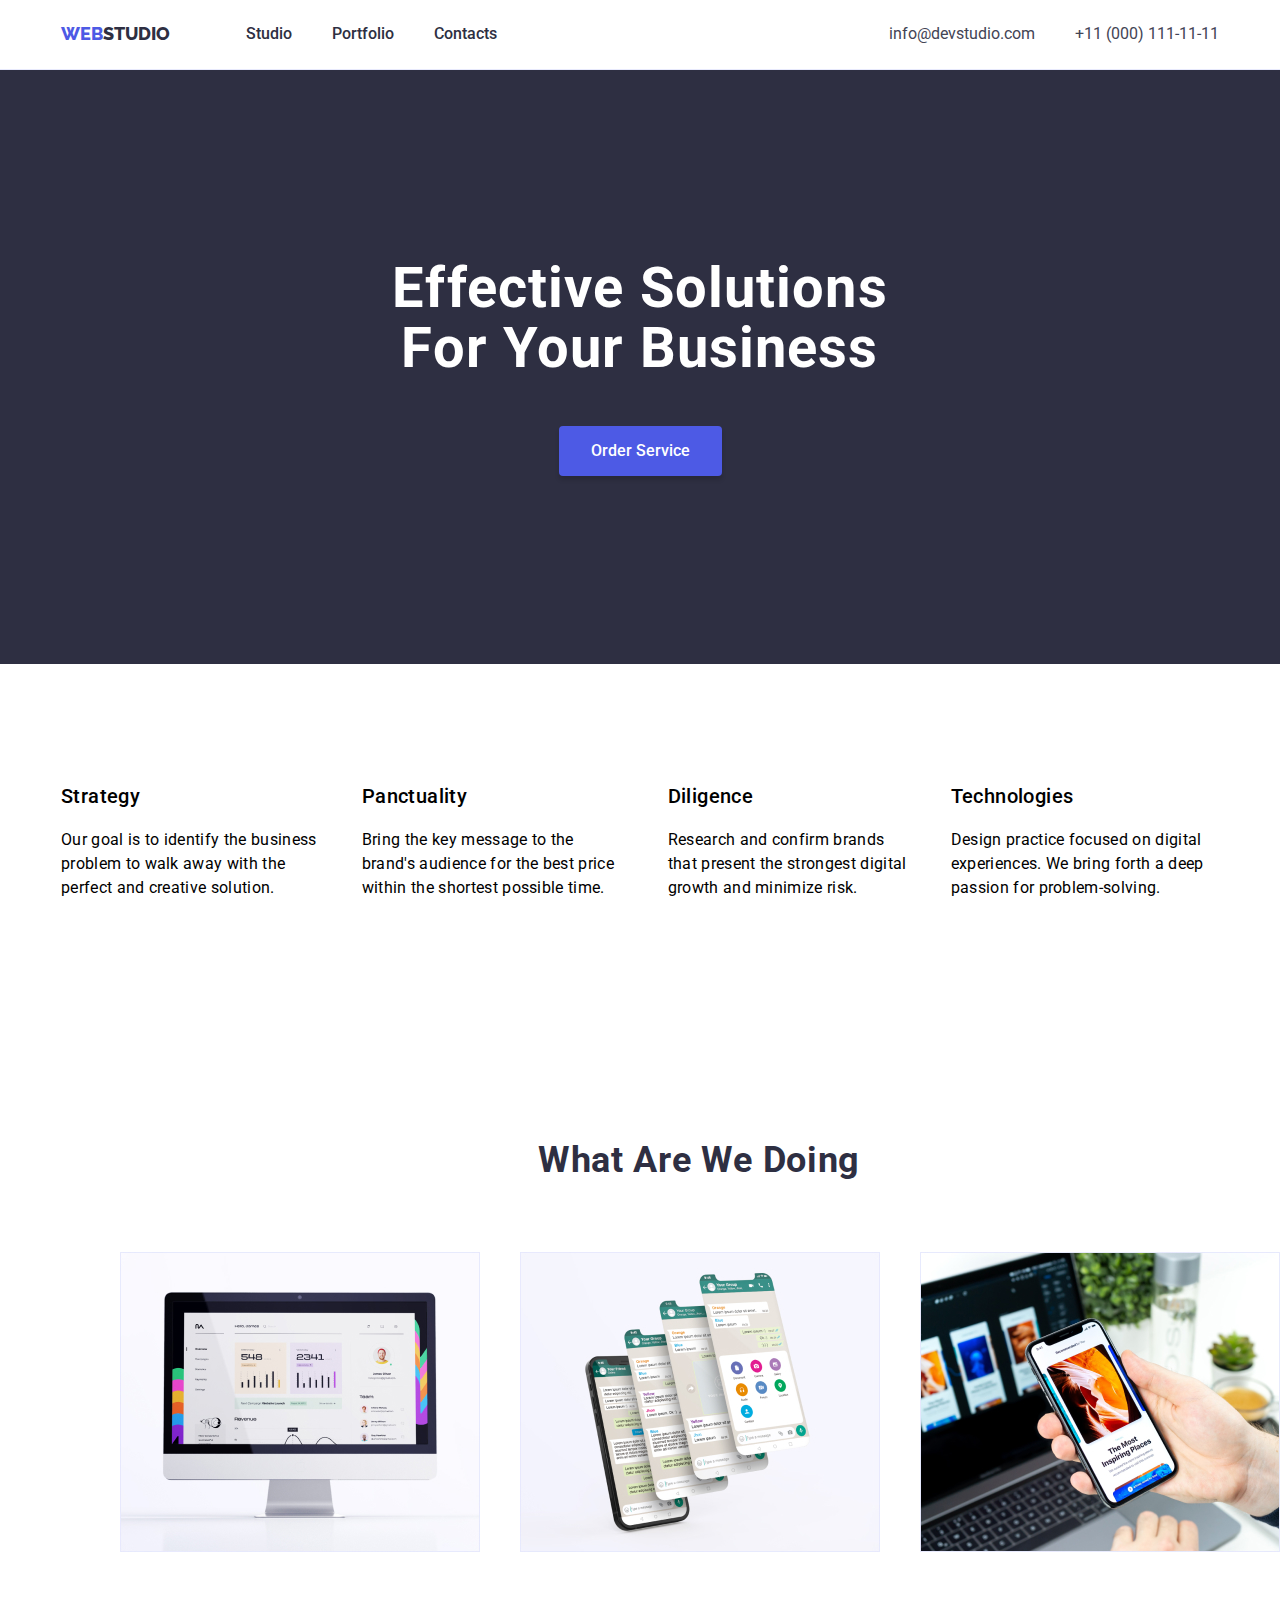
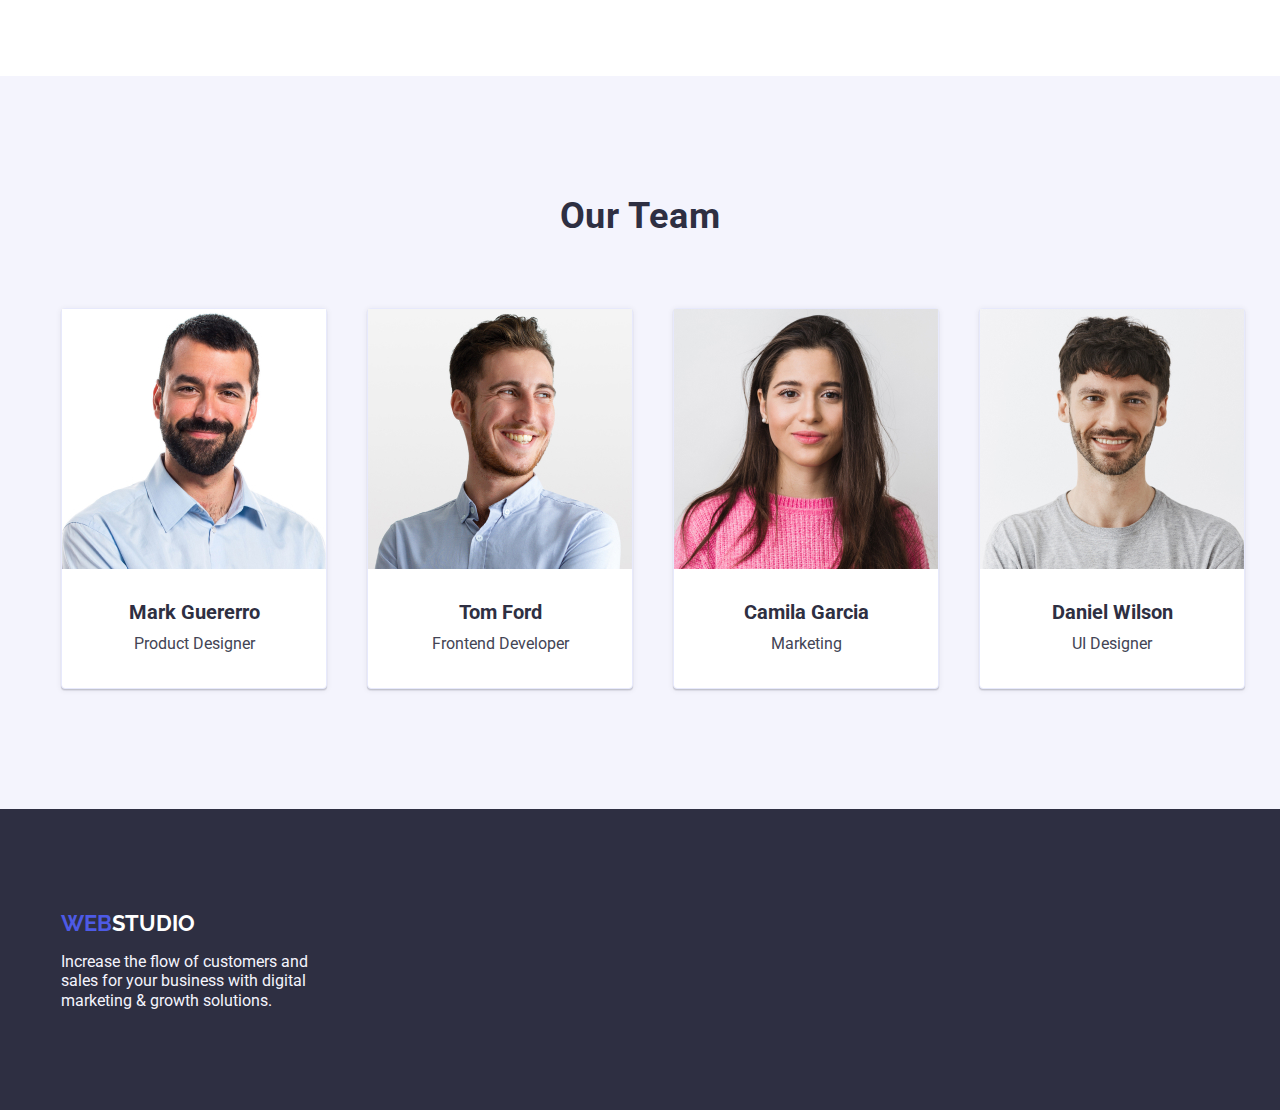
==== commit cbb73a10: "final checking" ====
--- a/index.html
+++ b/index.html
@@ -59,20 +59,20 @@
                 <h2 class="about-title" hidden>Feature</h2>
                 <ul class="about-list">
                     <li class="about-list-item">
-                        <h3>Strategy</h3>
-                        <p>Our goal is to identify the business problem to walk away with the perfect and creative solution.</p>
+                        <h3 class="about-item-title">Strategy</h3>
+                        <p class="about-item-description">Our goal is to identify the business problem to walk away with the perfect and creative solution.</p>
                     </li>
                     <li class="about-list-item">
-                        <h3>Panctuality</h3>
-                        <p>Bring the key message to the brand's audience for the best price within the shortest possible time.</p>
+                        <h3 class="about-item-title">Panctuality</h3>
+                        <p class="about-item-description">Bring the key message to the brand's audience for the best price within the shortest possible time.</p>
                     </li>
                     <li class="about-list-item">
-                        <h3>Diligence</h3>
-                        <p>Research and confirm brands that present the strongest digital growth and minimize risk.</p>
+                        <h3 class="about-item-title">Diligence</h3>
+                        <p class="about-item-description">Research and confirm brands that present the strongest digital growth and minimize risk.</p>
                     </li>
                     <li class="about-list-item">
-                        <h3>Technologies</h3>
-                        <p>Design practice focused on digital experiences. We bring forth a deep passion for problem-solving.</p>
+                        <h3 class="about-item-title">Technologies</h3>
+                        <p class="about-item-description">Design practice focused on digital experiences. We bring forth a deep passion for problem-solving.</p>
                     </li>
                 </ul>
             </div>
--- a/css/style.css
+++ b/css/style.css
@@ -2,47 +2,12 @@
     text-decoration: none;
     font-style: normal;
 }
-
 body {
     font-family: "Roboto", sans-serif;
-    margin: 0;
-    padding: 0;
 }
 
 h1,h2,h3,h4,h5,h6 {
-    margin: 0;
-    padding: 0;
     text-transform: capitalize;
-}
-
-h1 {
-    font-size: 64px;
-    font-weight: 700;
-}
-
-h2 {
-    font-size: 48px;
-    font-weight: 600;
-}
-
-h3 {
-    font-size: 32px;
-    font-weight: 500;
-}
-
-h4 {
-    font-size: 24px;
-    font-weight: 500;
-}
-
-h5 {
-    font-size: 20px;
-    font-weight: 500;
-}
-
-h6 {
-    font-size: 16px;
-    font-weight: 500;
 }
 
 button {
@@ -60,8 +25,6 @@
 }
 
 ul {
-    margin: 0;
-    padding: 0;
     list-style: none;
 }
 
@@ -167,9 +130,12 @@
     align-items: center;
 }
 .hero-title {
-    font-family: "Raleway", sans-serif;
+    color: var(--white);
+    font-size: 56px;
+    font-weight: 700;
+    line-height: 60px;
+    letter-spacing: 0.02em;
     text-align: center;
-    color: var(--white);
 }
 
 .hero-button {
@@ -218,17 +184,25 @@
     display: flex;
     flex-direction: column;
     gap: 20px;
+
+}
+.about-item-title {
+    font-size: 20px;
+    font-weight: 500;
+    line-height: 24px;
+    letter-spacing: 0.02em;
     text-align: left;
 }
-
 .teams-item-name {
     font-size: 22px;
     color: var(--navyblue);
 }
 
-.about-list-item p {
-    font-size: 16px;
-    color: var(--slate);
+.about-item-description{
+    font-size: 16px;
+    font-weight: 400;
+    line-height: 24px;
+    letter-spacing: 0.02em;
 }
 
 .services {
@@ -237,11 +211,13 @@
 }
 
 .services-title {
+    color: var(--navyblue);
+    margin-bottom: 72px;
+    font-size: 36px;
+    font-weight: 700;
+    line-height: 40px;
+    letter-spacing: 0.02em;
     text-align: center;
-    color: var(--navyblue);
-    font-size: 32px;
-    font-weight: 500;
-    margin-bottom: 40px;
 }
 
 .services-list {
@@ -260,9 +236,11 @@
 .teams-title {
     text-align: center;
     color: var(--navyblue);
-    font-size: 32px;
+    margin-bottom: 72px;
+    font-size: 36px;
     font-weight: 700;
-    margin-bottom: 72px;
+    line-height: 40px;
+    letter-spacing: 0.02em;
 }
 
 .teams-list {
@@ -293,6 +271,7 @@
     align-items: center;
     gap: 8px;
     padding: 32px 16px;
+    width: 100%;
 }
 
 .teams-item-name {
@@ -342,8 +321,10 @@
 }
 
 .filter-list-item .filter-buttons:hover {
-    background: var(--cornflower);
-    color: var(--iris);
+    background: var(--oceana);
+    color: var(--white);
+    box-shadow: 0px 2px 2px 0px rgba(0, 0, 0, 0.12), 0px 2px 1px 0px rgba(0, 0, 0, 0.08), 0px 3px 1px 0px rgba(0, 0, 0, 0.10);
+    border-color: var(--oceana);
 }
 
 .filter-list-item .filter-buttons:active {
@@ -355,7 +336,6 @@
     border: none;
     background: var(--iris);
     color: var(--white);
-    box-shadow: 0px 2px 2px 0px rgba(0, 0, 0, 0.12), 0px 2px 1px 0px rgba(0, 0, 0, 0.08), 0px 3px 1px 0px rgba(0, 0, 0, 0.10);
 }
 
 .portfolio-list {
@@ -395,13 +375,21 @@
 }
 
 .list-item-card-content {
+    color: var(--navyblue);
     font-size: 20px;
-    color: var(--navyblue);
+    font-weight: 500;
+    line-height: 24px;
+    letter-spacing: 0.02em;
+    text-align: left;
 }
 
 .list-item-app {
-    font-size: 16px;
-    color: var(--slate, #434455);
+    color: var(--slate);
+    font-size: 16px;
+    font-weight: 400;
+    line-height: 24px;
+    letter-spacing: 0.02em;
+    text-align: left;
 }
 
 .footer {
